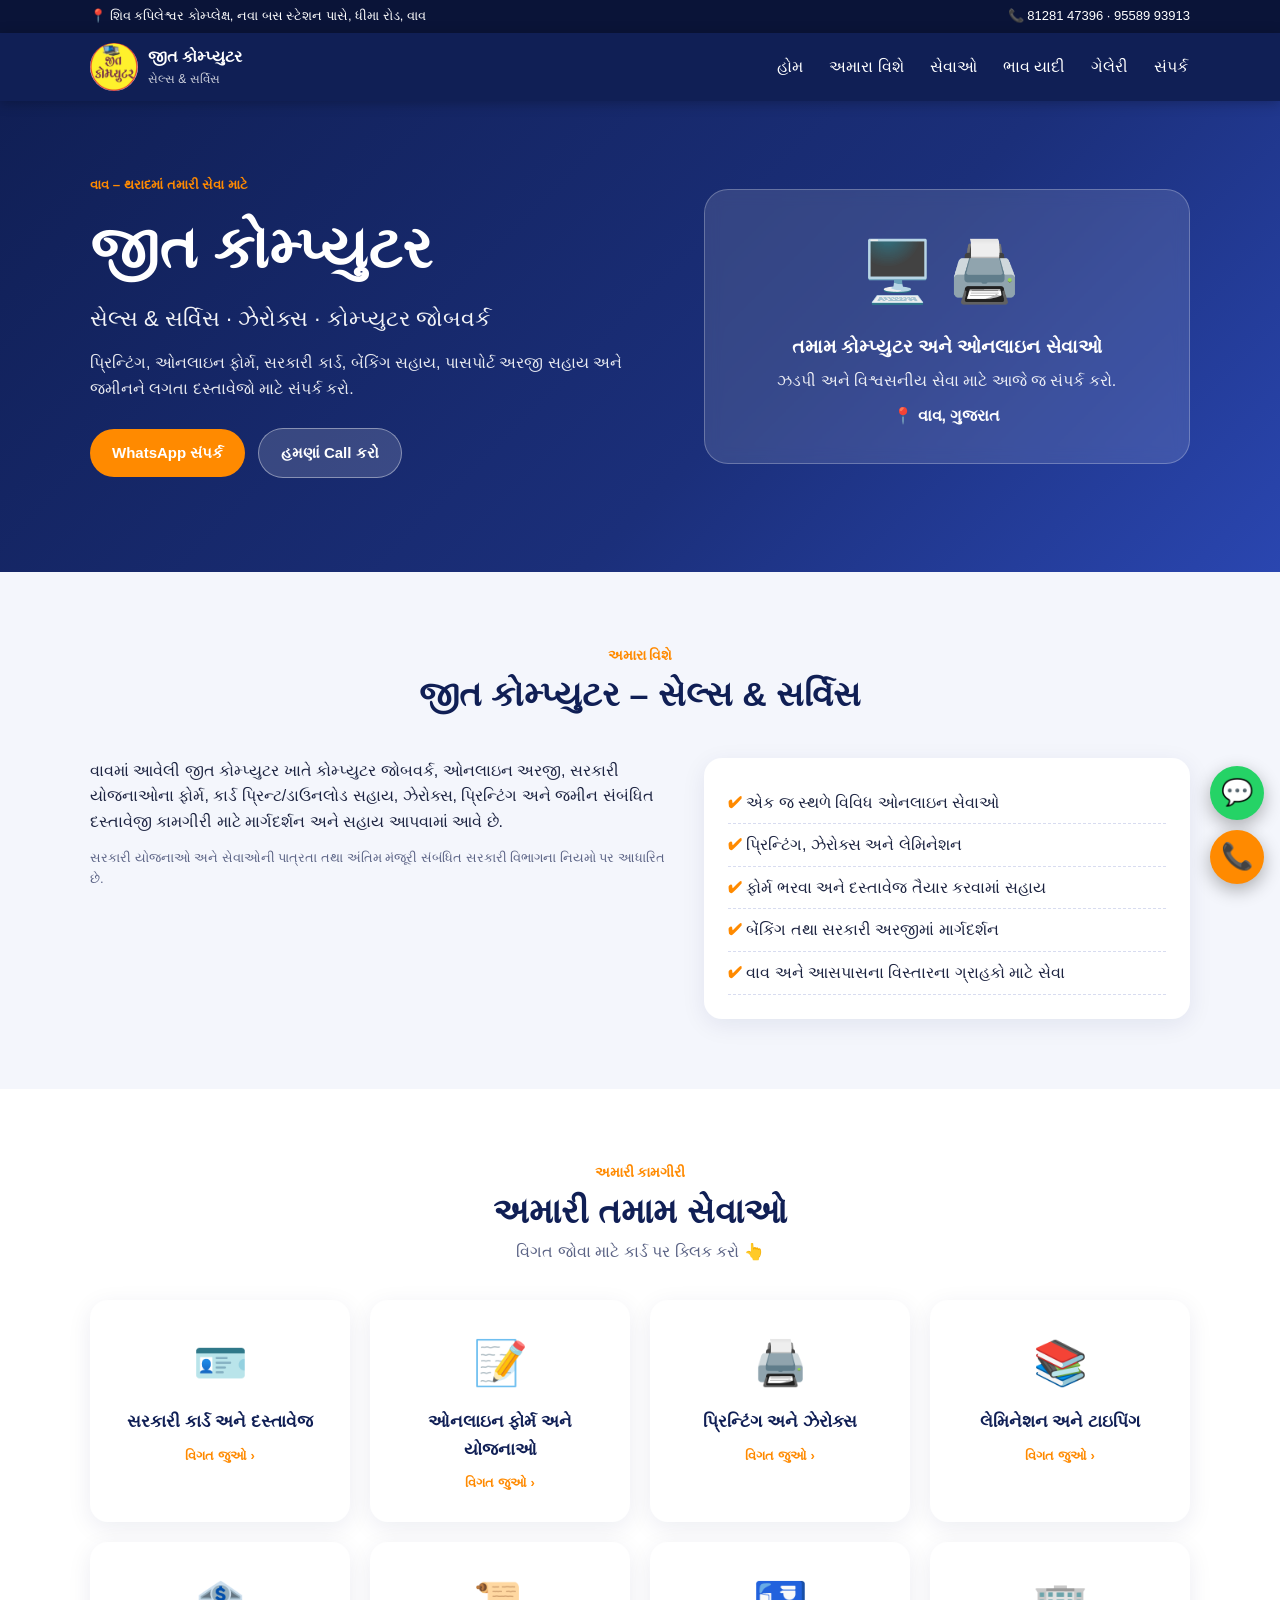
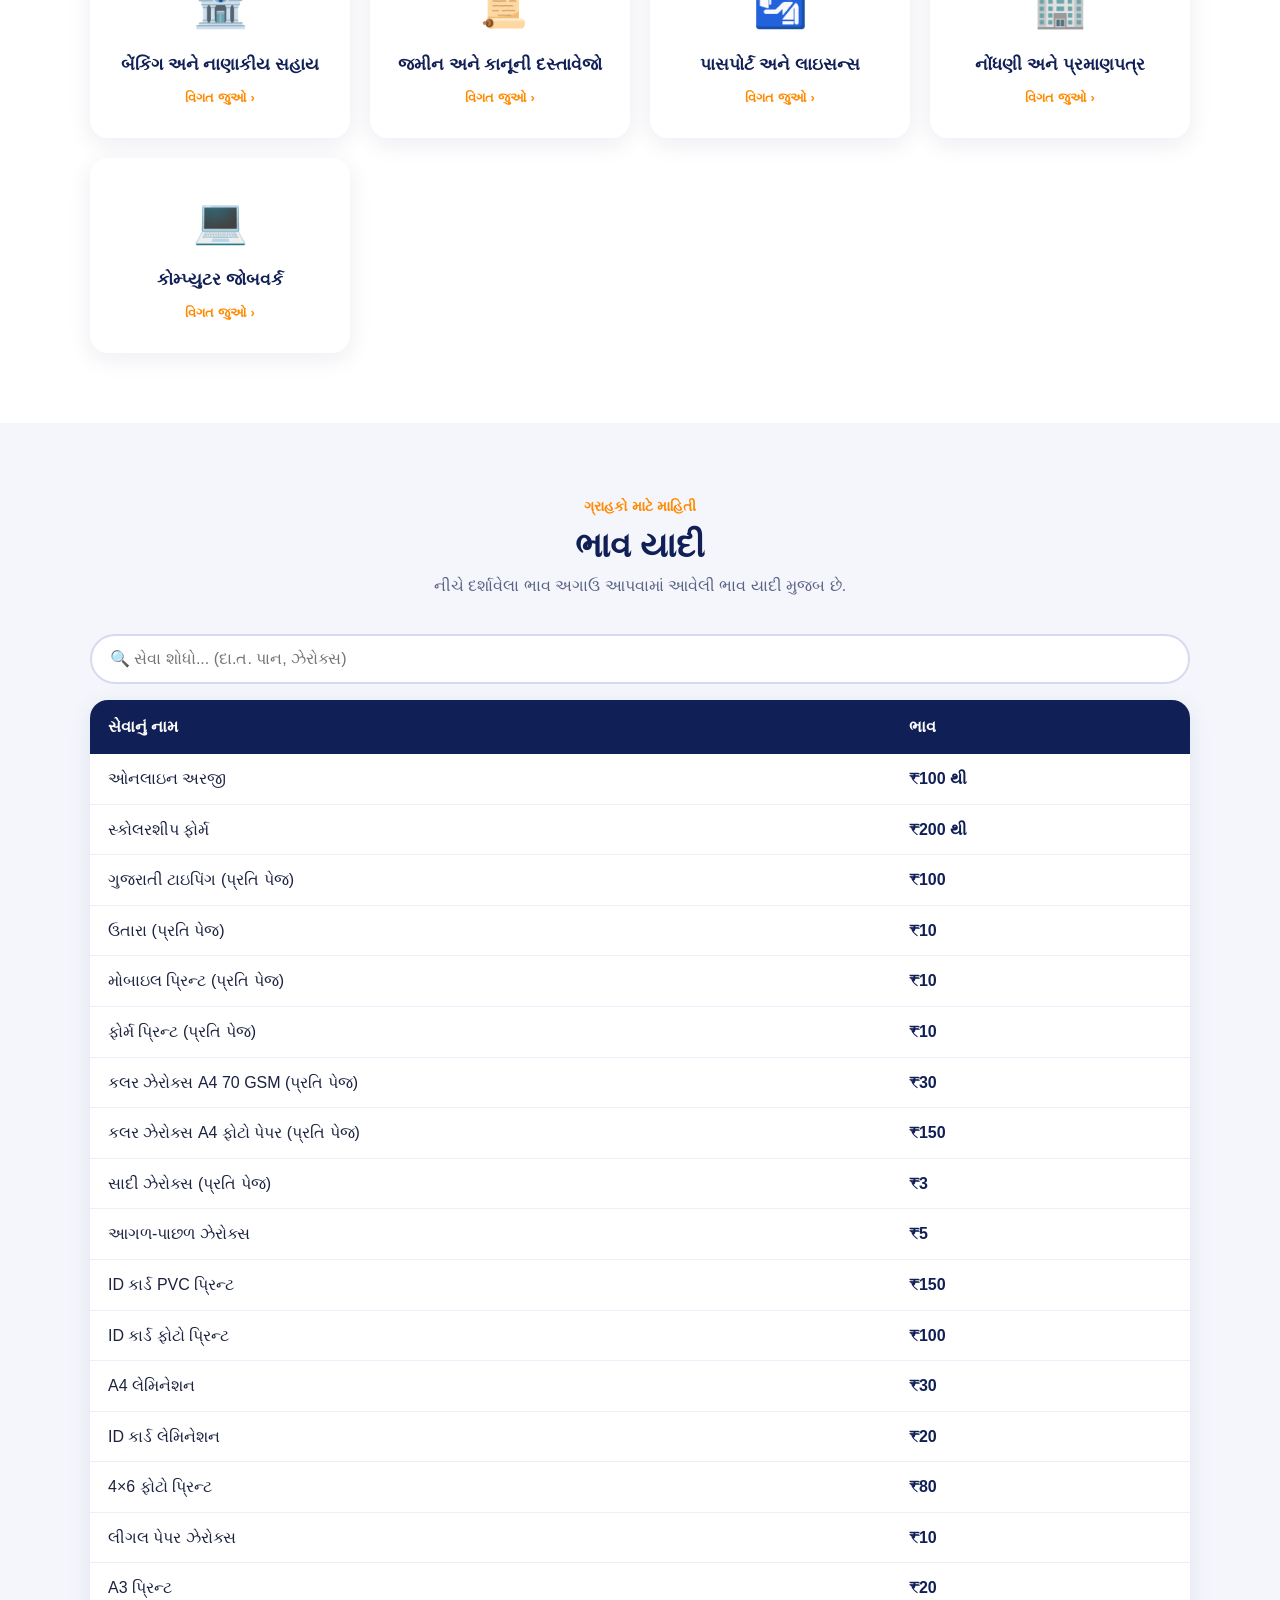
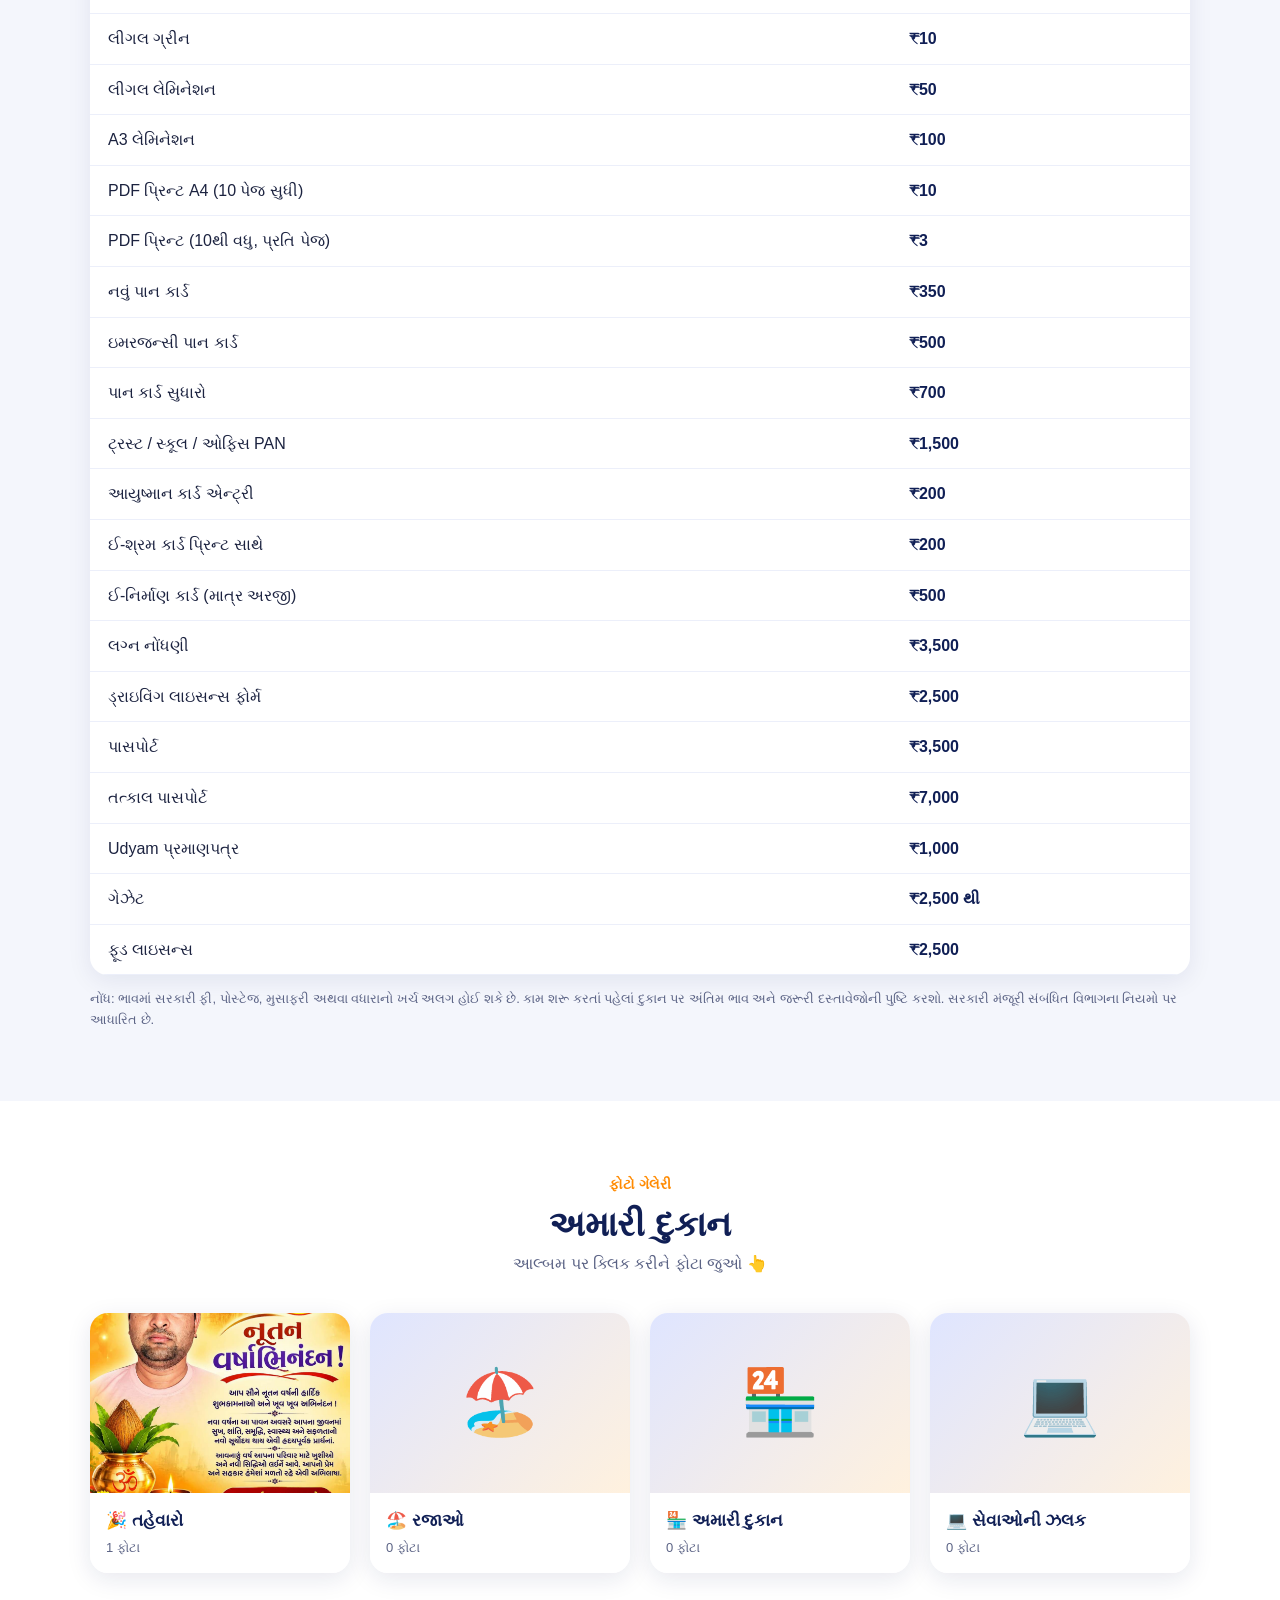
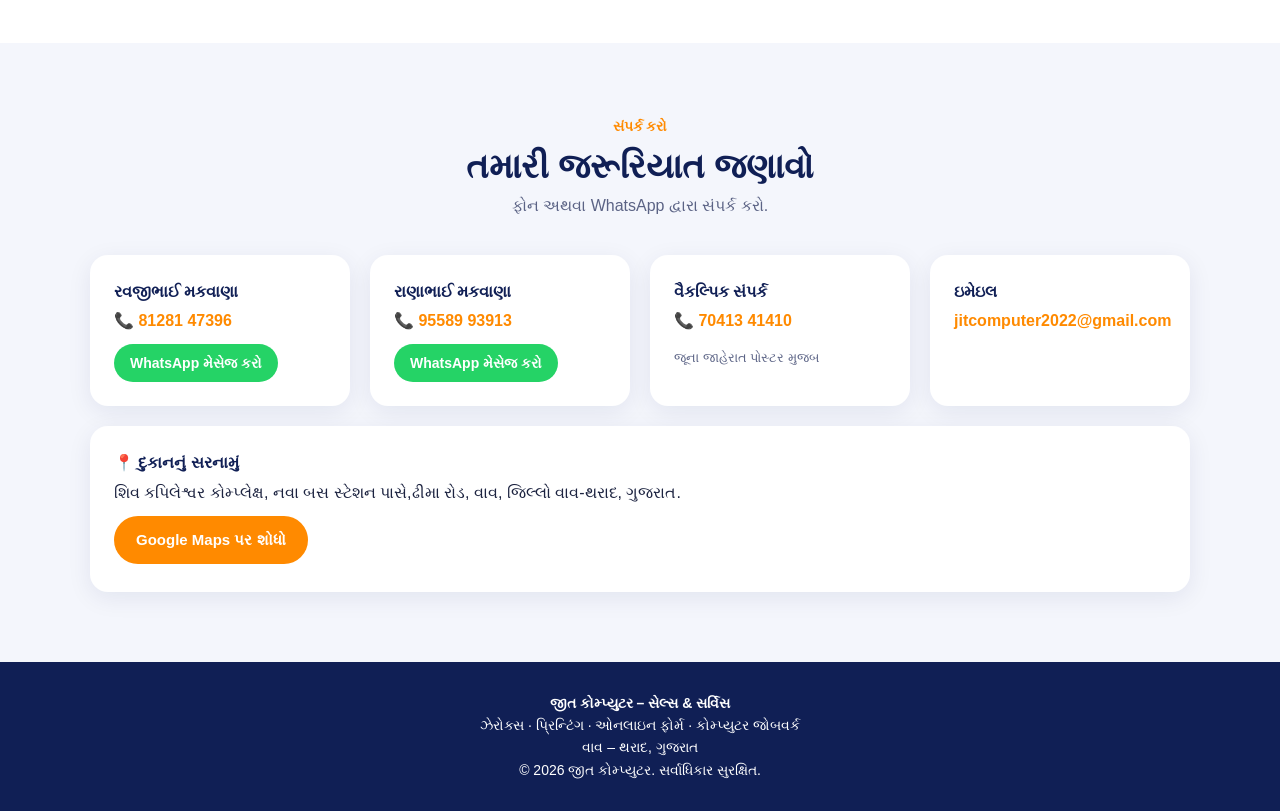
==== index.html @ 7b8359f8 "Update address and add photo to festival album" ====
<!DOCTYPE html>
<html lang="gu">
<head>
<meta charset="UTF-8">
<meta name="viewport" content="width=device-width, initial-scale=1">
<meta name="theme-color" content="#101f55">
<meta name="description" content="જીત કોમ્પ્યુટર – વાવમાં સેલ્સ અને સર્વિસ, ઝેરોક્સ, પ્રિન્ટિંગ, ઓનલાઇન ફોર્મ, સરકારી કાર્ડ, બેંકિંગ સહાય અને જમીનના દસ્તાવેજો માટે સંપર્ક કરો.">
<title>જીત કોમ્પ્યુટર | સેલ્સ & સર્વિસ | વાવ – થરાદ</title>
<style>
:root{--navy:#101f55;--navy2:#1b2f7a;--accent:#ff8a00;--bg:#f4f6fc;--card:#fff;--text:#1c2340;--muted:#5b6385}
*{box-sizing:border-box;margin:0;padding:0}
html{scroll-behavior:smooth}
body{font-family:"Noto Sans Gujarati","Segoe UI",Arial,sans-serif;background:var(--bg);color:var(--text);line-height:1.6}
a{text-decoration:none;color:inherit}
.container{width:min(1100px,92%);margin:auto}

/* top bar */
.topbar{background:#0a1438;color:#fff;font-size:13px;padding:6px 0}
.topbar .container{display:flex;flex-wrap:wrap;justify-content:space-between;gap:6px}

/* nav */
header{position:sticky;top:0;z-index:50;background:var(--navy);color:#fff;box-shadow:0 2px 12px rgba(0,0,0,.25)}
.nav{display:flex;align-items:center;justify-content:space-between;padding:10px 0}
.logo{display:flex;align-items:center;gap:10px;font-weight:700}
.logo b{background:var(--accent);color:#fff;border-radius:10px;padding:6px 10px}
.logo small{display:block;font-weight:400;font-size:12px;opacity:.8}
nav ul{display:flex;gap:22px;list-style:none}
nav a{padding:6px 2px;border-bottom:2px solid transparent;transition:.25s}
nav a:hover{border-color:var(--accent);color:var(--accent)}
.burger{display:none;background:none;border:0;color:#fff;font-size:28px;cursor:pointer}
@media(max-width:760px){
 .burger{display:block}
 nav ul{position:absolute;left:0;right:0;top:100%;background:var(--navy);flex-direction:column;gap:0;max-height:0;overflow:hidden;transition:max-height .4s}
 nav ul.open{max-height:360px}
 nav li{padding:12px 6%;border-top:1px solid rgba(255,255,255,.1)}
}

/* hero */
.hero{background:linear-gradient(135deg,var(--navy),var(--navy2) 60%,#2a46b0);color:#fff;padding:70px 0 90px;position:relative;overflow:hidden}
.hero .container{display:grid;grid-template-columns:1.2fr 1fr;gap:30px;align-items:center}
.hero small{color:var(--accent);font-weight:600}
.hero h1{font-size:clamp(34px,6vw,58px);margin:6px 0}
.hero h2{font-size:clamp(16px,2.5vw,22px);font-weight:500;opacity:.95;margin-bottom:14px}
.hero p{opacity:.9;margin-bottom:22px}
.btn{display:inline-block;padding:12px 22px;border-radius:50px;font-weight:700;margin:4px 8px 4px 0;transition:.25s;border:0;cursor:pointer;font-size:15px}
.btn.primary{background:var(--accent);color:#fff}
.btn.ghost{background:rgba(255,255,255,.15);color:#fff;border:1px solid rgba(255,255,255,.4)}
.btn:hover{transform:translateY(-3px);box-shadow:0 8px 20px rgba(0,0,0,.3)}
.hero-card{background:rgba(255,255,255,.12);backdrop-filter:blur(8px);border:1px solid rgba(255,255,255,.25);border-radius:24px;padding:34px;text-align:center;animation:float 4s ease-in-out infinite}
.hero-card .icons{font-size:60px;letter-spacing:12px}
@keyframes float{0%,100%{transform:translateY(0)}50%{transform:translateY(-14px)}}
.bubble{position:absolute;border-radius:50%;background:rgba(255,255,255,.07);animation:rise linear infinite}
@keyframes rise{from{transform:translateY(0)}to{transform:translateY(-700px)}}
@media(max-width:760px){.hero .container{grid-template-columns:1fr}}

/* sections */
section{padding:70px 0}
.sec-head{text-align:center;margin-bottom:36px}
.sec-head span{color:var(--accent);font-weight:700;font-size:14px}
.sec-head h2{font-size:clamp(24px,4vw,34px);color:var(--navy)}
.sec-head p{color:var(--muted)}

/* about */
.about{display:grid;grid-template-columns:1.2fr 1fr;gap:30px}
.about ul{list-style:none;background:var(--card);padding:24px;border-radius:18px;box-shadow:0 6px 24px rgba(16,31,85,.08)}
.about li{padding:8px 0;border-bottom:1px dashed #d8dcf0}
.about li:before{content:"✔ ";color:var(--accent);font-weight:700}
@media(max-width:760px){.about{grid-template-columns:1fr}}

/* service cards */
.grid{display:grid;grid-template-columns:repeat(auto-fit,minmax(230px,1fr));gap:20px}
.scard{background:var(--card);border-radius:18px;padding:26px 18px;text-align:center;cursor:pointer;box-shadow:0 6px 24px rgba(16,31,85,.08);transition:.3s;border:2px solid transparent}
.scard:hover{transform:translateY(-8px);border-color:var(--accent);box-shadow:0 14px 34px rgba(16,31,85,.18)}
.scard .ic{font-size:44px;display:block;transition:.3s}
.scard:hover .ic{transform:scale(1.2) rotate(-6deg)}
.scard h3{font-size:17px;margin:10px 0 6px;color:var(--navy)}
.scard em{font-style:normal;font-size:13px;color:var(--accent);font-weight:600}

/* modal */
.overlay{position:fixed;inset:0;background:rgba(5,10,35,.65);display:flex;align-items:center;justify-content:center;padding:16px;opacity:0;pointer-events:none;transition:.3s;z-index:100}
.overlay.show{opacity:1;pointer-events:auto}
.modal{background:#fff;border-radius:22px;width:min(480px,100%);max-height:88vh;overflow:auto;padding:30px 26px;transform:translateY(40px) scale(.94);transition:.35s cubic-bezier(.2,.9,.3,1.2);position:relative}
.overlay.show .modal{transform:none}
.modal .big{font-size:50px}
.modal h3{color:var(--navy);margin:6px 0 12px}
.modal ul{list-style:none}
.modal li{padding:9px 0;border-bottom:1px dashed #dde0f2}
.modal li:before{content:"➜ ";color:var(--accent)}
.close{position:absolute;right:14px;top:10px;background:#eef0fa;border:0;border-radius:50%;width:36px;height:36px;font-size:20px;cursor:pointer}
.modal .btn{margin-top:16px}

/* prices */
.search{width:100%;padding:14px 18px;border:2px solid #d5daf0;border-radius:50px;font-size:16px;margin-bottom:16px;outline:none;font-family:inherit}
.search:focus{border-color:var(--accent)}
.table-wrap{background:#fff;border-radius:18px;overflow:hidden;box-shadow:0 6px 24px rgba(16,31,85,.08)}
table{width:100%;border-collapse:collapse}
th{background:var(--navy);color:#fff;text-align:left;padding:14px 18px}
td{padding:12px 18px;border-bottom:1px solid #eceffa}
td:last-child{font-weight:700;color:var(--navy);white-space:nowrap}
tbody tr{transition:.2s}
tbody tr:hover{background:#fff4e5}
.note{margin-top:14px;font-size:13px;color:var(--muted)}

/* gallery */
.albums{display:grid;grid-template-columns:repeat(auto-fit,minmax(240px,1fr));gap:20px}
.album{background:#fff;border-radius:18px;overflow:hidden;cursor:pointer;box-shadow:0 6px 24px rgba(16,31,85,.1);transition:.3s}
.album:hover{transform:translateY(-8px);box-shadow:0 14px 34px rgba(16,31,85,.2)}
.album img,.album .ph{width:100%;height:180px;object-fit:cover;display:block;transition:.4s}
.album .ph{display:flex;align-items:center;justify-content:center;font-size:64px;background:linear-gradient(135deg,#dfe5ff,#fff1de)}
.album:hover img{transform:scale(1.08)}
.albinfo{padding:14px 16px;background:#fff;position:relative}
.albinfo h3{color:var(--navy);font-size:17px}
.albinfo span{color:var(--muted);font-size:13px}
.thumbs{display:grid;grid-template-columns:repeat(auto-fill,minmax(110px,1fr));gap:8px;margin-top:10px}
.thumbs img{width:100%;aspect-ratio:1;object-fit:cover;border-radius:10px;cursor:zoom-in;transition:.25s}
.thumbs img:hover{transform:scale(1.06)}
.modal.wide{width:min(760px,100%)}
.empty{text-align:center;color:var(--muted);padding:26px 10px}
.lightbox{background:rgba(0,0,0,.92)}
.lightbox img{max-width:94vw;max-height:84vh;border-radius:12px}
.lbtn{position:absolute;top:50%;transform:translateY(-50%);background:rgba(255,255,255,.22);color:#fff;border:0;width:46px;height:46px;border-radius:50%;font-size:28px;cursor:pointer;z-index:2}
.lbtn.prev{left:10px}.lbtn.next{right:10px}
#lbcount{position:absolute;bottom:18px;color:#fff;font-size:14px}

/* contact */
.ccard{background:#fff;border-radius:18px;padding:24px;box-shadow:0 6px 24px rgba(16,31,85,.08)}
.ccard h4{color:var(--navy);margin-bottom:4px}
.ccard a.t{color:var(--accent);font-weight:700;display:block;margin:4px 0}
.wa{display:inline-block;background:#25d366;color:#fff;border-radius:50px;padding:8px 16px;font-size:14px;font-weight:700;margin-top:6px}
footer{background:var(--navy);color:#fff;text-align:center;padding:30px 0;font-size:14px}

/* floating buttons */
.fab{position:fixed;right:16px;bottom:16px;display:flex;flex-direction:column;gap:10px;z-index:60}
.fab a{width:54px;height:54px;border-radius:50%;display:flex;align-items:center;justify-content:center;font-size:26px;color:#fff;box-shadow:0 6px 18px rgba(0,0,0,.3);animation:pulse 2s infinite}
.fab .w{background:#25d366}.fab .c{background:var(--accent)}
@keyframes pulse{0%{box-shadow:0 0 0 0 rgba(255,138,0,.5)}70%{box-shadow:0 0 0 16px rgba(255,138,0,0)}100%{box-shadow:0 0 0 0 rgba(255,138,0,0)}}

/* scroll reveal */
.reveal{opacity:0;transform:translateY(40px);transition:opacity .7s,transform .7s}
.reveal.in{opacity:1;transform:none}
</style>
</head>
<body>

<div class="topbar"><div class="container">
 <span>📍 શિવ કપિલેશ્વર કોમ્પ્લેક્ષ, નવા બસ સ્ટેશન પાસે, ધીમા રોડ, વાવ</span>
 <span>📞 <a href="tel:8128147396">81281 47396</a> · <a href="tel:9558993913">95589 93913</a></span>
</div></div>

<header><div class="container nav">
 <a href="#home" class="logo"><img src="logo.jpg" alt="logo" style="width:48px;height:48px;border-radius:50%;object-fit:cover;background:#fff"><span>જીત કોમ્પ્યુટર<small>સેલ્સ & સર્વિસ</small></span></a>
 <button class="burger" id="burger" aria-label="menu">☰</button>
 <nav><ul id="menu">
  <li><a href="#home">હોમ</a></li>
  <li><a href="#about">અમારા વિશે</a></li>
  <li><a href="#services">સેવાઓ</a></li>
  <li><a href="#prices">ભાવ યાદી</a></li>
  <li><a href="#gallery">ગેલેરી</a></li>
  <li><a href="#contact">સંપર્ક</a></li>
 </ul></nav>
</div></header>

<section class="hero" id="home" style="padding-top:70px">
 <div id="bubbles"></div>
 <div class="container">
  <div>
   <small>વાવ – થરાદમાં તમારી સેવા માટે</small>
   <h1>જીત કોમ્પ્યુટર</h1>
   <h2>સેલ્સ & સર્વિસ · ઝેરોક્સ · કોમ્પ્યુટર જોબવર્ક</h2>
   <p>પ્રિન્ટિંગ, ઓનલાઇન ફોર્મ, સરકારી કાર્ડ, બેંકિંગ સહાય, પાસપોર્ટ અરજી સહાય અને જમીનને લગતા દસ્તાવેજો માટે સંપર્ક કરો.</p>
   <a class="btn primary" href="https://wa.me/918128147396">WhatsApp સંપર્ક</a>
   <a class="btn ghost" href="tel:8128147396">હમણાં Call કરો</a>
  </div>
  <div class="hero-card">
   <div class="icons">🖥️🖨️</div>
   <h3 style="margin-top:12px">તમામ કોમ્પ્યુટર અને ઓનલાઇન સેવાઓ</h3>
   <p style="margin:6px 0 10px">ઝડપી અને વિશ્વસનીય સેવા માટે આજે જ સંપર્ક કરો.</p>
   <b>📍 વાવ, ગુજરાત</b>
  </div>
 </div>
</section>

<section id="about"><div class="container">
 <div class="sec-head reveal"><span>અમારા વિશે</span><h2>જીત કોમ્પ્યુટર – સેલ્સ & સર્વિસ</h2></div>
 <div class="about reveal">
  <div>
   <p>વાવમાં આવેલી જીત કોમ્પ્યુટર ખાતે કોમ્પ્યુટર જોબવર્ક, ઓનલાઇન અરજી, સરકારી યોજનાઓના ફોર્મ, કાર્ડ પ્રિન્ટ/ડાઉનલોડ સહાય, ઝેરોક્સ, પ્રિન્ટિંગ અને જમીન સંબંધિત દસ્તાવેજી કામગીરી માટે માર્ગદર્શન અને સહાય આપવામાં આવે છે.</p>
   <p class="note">સરકારી યોજનાઓ અને સેવાઓની પાત્રતા તથા અંતિમ મંજૂરી સંબંધિત સરકારી વિભાગના નિયમો પર આધારિત છે.</p>
  </div>
  <ul>
   <li>એક જ સ્થળે વિવિધ ઓનલાઇન સેવાઓ</li>
   <li>પ્રિન્ટિંગ, ઝેરોક્સ અને લેમિનેશન</li>
   <li>ફોર્મ ભરવા અને દસ્તાવેજ તૈયાર કરવામાં સહાય</li>
   <li>બેંકિંગ તથા સરકારી અરજીમાં માર્ગદર્શન</li>
   <li>વાવ અને આસપાસના વિસ્તારના ગ્રાહકો માટે સેવા</li>
  </ul>
 </div>
</div></section>

<section id="services" style="background:#fff"><div class="container">
 <div class="sec-head reveal"><span>અમારી કામગીરી</span><h2>અમારી તમામ સેવાઓ</h2><p>વિગત જોવા માટે કાર્ડ પર ક્લિક કરો 👆</p></div>
 <div class="grid" id="serviceGrid"></div>
</div></section>

<section id="prices"><div class="container">
 <div class="sec-head reveal"><span>ગ્રાહકો માટે માહિતી</span><h2>ભાવ યાદી</h2><p>નીચે દર્શાવેલા ભાવ અગાઉ આપવામાં આવેલી ભાવ યાદી મુજબ છે.</p></div>
 <input class="search" id="search" placeholder="🔍 સેવા શોધો... (દા.ત. પાન, ઝેરોક્સ)">
 <div class="table-wrap reveal"><table>
  <thead><tr><th>સેવાનું નામ</th><th>ભાવ</th></tr></thead>
  <tbody id="priceBody"></tbody>
 </table></div>
 <p class="note">નોંધ: ભાવમાં સરકારી ફી, પોસ્ટેજ, મુસાફરી અથવા વધારાનો ખર્ચ અલગ હોઈ શકે છે. કામ શરૂ કરતાં પહેલાં દુકાન પર અંતિમ ભાવ અને જરૂરી દસ્તાવેજોની પુષ્ટિ કરશો. સરકારી મંજૂરી સંબંધિત વિભાગના નિયમો પર આધારિત છે.</p>
</div></section>

<section id="gallery" style="background:#fff"><div class="container">
 <div class="sec-head reveal"><span>ફોટો ગેલેરી</span><h2>અમારી દુકાન</h2><p>આલ્બમ પર ક્લિક કરીને ફોટા જુઓ 👆</p></div>
 <div class="albums" id="albums"></div>
</div></section>

<section id="contact"><div class="container">
 <div class="sec-head reveal"><span>સંપર્ક કરો</span><h2>તમારી જરૂરિયાત જણાવો</h2><p>ફોન અથવા WhatsApp દ્વારા સંપર્ક કરો.</p></div>
 <div class="grid">
  <div class="ccard reveal"><h4>રવજીભાઈ મકવાણા</h4><a class="t" href="tel:8128147396">📞 81281 47396</a><a class="wa" href="https://wa.me/918128147396">WhatsApp મેસેજ કરો</a></div>
  <div class="ccard reveal"><h4>રાણાભાઈ મકવાણા</h4><a class="t" href="tel:9558993913">📞 95589 93913</a><a class="wa" href="https://wa.me/919558993913">WhatsApp મેસેજ કરો</a></div>
  <div class="ccard reveal"><h4>વૈકલ્પિક સંપર્ક</h4><a class="t" href="tel:7041341410">📞 70413 41410</a><p class="note">જૂના જાહેરાત પોસ્ટર મુજબ</p></div>
  <div class="ccard reveal"><h4>ઇમેઇલ</h4><a class="t" href="mailto:jitcomputer2022@gmail.com">jitcomputer2022@gmail.com</a></div>
  <div class="ccard reveal" style="grid-column:1/-1"><h4>📍 દુકાનનું સરનામું</h4><p>શિવ કપિલેશ્વર કોમ્પ્લેક્ષ, નવા બસ સ્ટેશન પાસે,ઢીમા રોડ, વાવ, જિલ્લો વાવ-થરાદ, ગુજરાત.</p>
   <a class="btn primary" style="margin-top:10px" href="https://www.google.com/maps/search/?api=1&query=Shiv+Kapileshwar+Complex+New+Bus+Station+Dheema+Road+Vav+Gujarat">Google Maps પર શોધો</a></div>
 </div>
</div></section>

<footer>
 <b>જીત કોમ્પ્યુટર – સેલ્સ & સર્વિસ</b><br>ઝેરોક્સ · પ્રિન્ટિંગ · ઓનલાઇન ફોર્મ · કોમ્પ્યુટર જોબવર્ક<br>વાવ – થરાદ, ગુજરાત<br>© 2026 જીત કોમ્પ્યુટર. સર્વાધિકાર સુરક્ષિત.
</footer>

<div class="fab">
 <a class="w" href="https://wa.me/918128147396" aria-label="WhatsApp">💬</a>
 <a class="c" href="tel:8128147396" aria-label="Call">📞</a>
</div>

<!-- popup -->
<div class="overlay" id="overlay"><div class="modal" id="modal"></div></div>
<div class="overlay" id="albOverlay"><div class="modal wide" id="albModal"></div></div>
<div class="overlay lightbox" id="lightbox">
 <button class="lbtn prev" id="lbprev">‹</button>
 <img id="lbimg" alt="">
 <button class="lbtn next" id="lbnext">›</button>
 <div id="lbcount"></div>
</div>

<script>
/* ===== સેવાઓ (અહીં નવી સેવા ઉમેરી શકાય) ===== */
const services=[
 {i:"🪪",t:"સરકારી કાર્ડ અને દસ્તાવેજ",l:["આયુષ્માન ભારત કાર્ડ","ઈ-શ્રમ કાર્ડ","પાન કાર્ડ અરજી અને પ્રિન્ટ","આધાર કાર્ડ પ્રિન્ટ અને ડાઉનલોડ સહાય","ચૂંટણી કાર્ડ અરજી અને પ્રિન્ટ","PVC આધાર કાર્ડ"]},
 {i:"📝",t:"ઓનલાઇન ફોર્મ અને યોજનાઓ",l:["વિવિધ ઓનલાઇન ફોર્મ","સ્કોલરશીપ ફોર્મ","આઈ-ખેડૂત પોર્ટલ ફોર્મ","ફાર્મર રજિસ્ટ્રી","લાઇટ બિલ અને નવા કનેક્શનની અરજી સહાય","રેલવે ટિકિટ બુકિંગ સહાય"]},
 {i:"🖨️",t:"પ્રિન્ટિંગ અને ઝેરોક્સ",l:["કલર પ્રિન્ટ અને કલર ઝેરોક્સ","સાદી તથા આગળ-પાછળ ઝેરોક્સ","A4 અને A3 પ્રિન્ટ","ફોટો પેપર અને પાસપોર્ટ સાઇઝ ફોટા","PDF અને મોબાઇલ પ્રિન્ટ","PVC કાર્ડ અને ID કાર્ડ પ્રિન્ટ"]},
 {i:"📚",t:"લેમિનેશન અને ટાઇપિંગ",l:["A4 અને લીગલ લેમિનેશન","કલર લેમિનેશન","ID કાર્ડ લેમિનેશન","ગુજરાતી ટાઇપિંગ","દસ્તાવેજ તૈયાર કરવાનું કામ","કાર્ટ્રિજ રિફિલિંગ"]},
 {i:"🏦",t:"બેંકિંગ અને નાણાકીય સહાય",l:["SBI બેંક ખાતું ખોલવામાં સહાય","ATM કાર્ડ માટે અરજી સહાય","બેંક સંબંધિત ફોર્મ સહાય","વીજળી બિલ ભરવાની સહાય"]},
 {i:"📜",t:"જમીન અને કાનૂની દસ્તાવેજો",l:["સ્ટેમ્પ અને દસ્તાવેજ","સોગંદનામું","બાનાખત અને કબૂલાતનામું","વેચાણ લેખ","હક્ક કમી લેખ અને હક્ક દાખલ","સંમતિ લેખ","ભાઈઓ વચ્ચે ભાગ વહેંચણી"]},
 {i:"🛂",t:"પાસપોર્ટ અને લાઇસન્સ",l:["પાસપોર્ટ અરજી સહાય","તત્કાલ પાસપોર્ટ અરજી સહાય","ડ્રાઇવિંગ લાઇસન્સ ફોર્મ","પાસપોર્ટ સાઇઝ ફોટો"]},
 {i:"🏢",t:"નોંધણી અને પ્રમાણપત્ર",l:["લગ્ન નોંધણી","ઉદ્યોગ આધાર / Udyam પ્રમાણપત્ર","ફૂડ લાઇસન્સ અરજી સહાય","ગેઝેટ સંબંધિત કામગીરી"]},
 {i:"💻",t:"કોમ્પ્યુટર જોબવર્ક",l:["કોમ્પ્યુટર સંબંધિત સામાન્ય જોબવર્ક","ઓનલાઇન અરજી અને ફોર્મ ભરવું","દસ્તાવેજ સ્કેન અને પ્રિન્ટ","લાઇટ બિલ સંબંધિત અરજી સહાય"]}
];

/* ===== ભાવ યાદી (અહીં ભાવ બદલી શકાય) ===== */
const prices=[
["ઓનલાઇન અરજી","₹100 થી"],["સ્કોલરશીપ ફોર્મ","₹200 થી"],["ગુજરાતી ટાઇપિંગ (પ્રતિ પેજ)","₹100"],["ઉતારા (પ્રતિ પેજ)","₹10"],
["મોબાઇલ પ્રિન્ટ (પ્રતિ પેજ)","₹10"],["ફોર્મ પ્રિન્ટ (પ્રતિ પેજ)","₹10"],["કલર ઝેરોક્સ A4 70 GSM (પ્રતિ પેજ)","₹30"],
["કલર ઝેરોક્સ A4 ફોટો પેપર (પ્રતિ પેજ)","₹150"],["સાદી ઝેરોક્સ (પ્રતિ પેજ)","₹3"],["આગળ-પાછળ ઝેરોક્સ","₹5"],
["ID કાર્ડ PVC પ્રિન્ટ","₹150"],["ID કાર્ડ ફોટો પ્રિન્ટ","₹100"],["A4 લેમિનેશન","₹30"],["ID કાર્ડ લેમિનેશન","₹20"],
["4×6 ફોટો પ્રિન્ટ","₹80"],["લીગલ પેપર ઝેરોક્સ","₹10"],["A3 પ્રિન્ટ","₹20"],["લીગલ ગ્રીન","₹10"],["લીગલ લેમિનેશન","₹50"],
["A3 લેમિનેશન","₹100"],["PDF પ્રિન્ટ A4 (10 પેજ સુધી)","₹10"],["PDF પ્રિન્ટ (10થી વધુ, પ્રતિ પેજ)","₹3"],
["નવું પાન કાર્ડ","₹350"],["ઇમરજન્સી પાન કાર્ડ","₹500"],["પાન કાર્ડ સુધારો","₹700"],["ટ્રસ્ટ / સ્કૂલ / ઓફિસ PAN","₹1,500"],
["આયુષ્માન કાર્ડ એન્ટ્રી","₹200"],["ઈ-શ્રમ કાર્ડ પ્રિન્ટ સાથે","₹200"],["ઈ-નિર્માણ કાર્ડ (માત્ર અરજી)","₹500"],
["લગ્ન નોંધણી","₹3,500"],["ડ્રાઇવિંગ લાઇસન્સ ફોર્મ","₹2,500"],["પાસપોર્ટ","₹3,500"],["તત્કાલ પાસપોર્ટ","₹7,000"],
["Udyam પ્રમાણપત્ર","₹1,000"],["ગેઝેટ","₹2,500 થી"],["ફૂડ લાઇસન્સ","₹2,500"]
];

/* ===== ગેલેરી આલ્બમ =====
   દરેક આલ્બમમાં: name (નામ), icon (ઇમોજી), photos (ફોટાના નામ).
   GitHub માં ફોટા અપલોડ કરો અને અહીં નામ લખો. નવું આલ્બમ ઉમેરવા એક {...}, લાઇન કોપી કરો. */
const albums=[
 {name:"તહેવારો",icon:"🎉",photos:["festival1.jpg"]},
 {name:"રજાઓ",icon:"🏖️",photos:[]},
 {name:"અમારી દુકાન",icon:"🏪",photos:[]},
 {name:"સેવાઓની ઝલક",icon:"💻",photos:[]}
];
/* ઉદાહરણ: {name:"દિવાળી",icon:"🪔",photos:["images/diwali1.jpg","images/diwali2.jpg"]}, */

/* ---- build service cards ---- */
const grid=document.getElementById("serviceGrid");
services.forEach((s,idx)=>{
 const d=document.createElement("div");
 d.className="scard reveal";
 d.innerHTML=`<span class="ic">${s.i}</span><h3>${s.t}</h3><em>વિગત જુઓ ›</em>`;
 d.onclick=()=>openModal(idx);
 grid.appendChild(d);
});
const overlay=document.getElementById("overlay"),modal=document.getElementById("modal");
function openModal(i){
 const s=services[i];
 modal.innerHTML=`<button class="close" onclick="closeModal()">✕</button><div class="big">${s.i}</div><h3>${s.t}</h3><ul>${s.l.map(x=>`<li>${x}</li>`).join("")}</ul><a class="btn primary" href="https://wa.me/918128147396?text=${encodeURIComponent(s.t+" વિશે માહિતી જોઈએ છે")}">WhatsApp પર પૂછો</a>`;
 overlay.classList.add("show");
}
function closeModal(){overlay.classList.remove("show")}
overlay.addEventListener("click",e=>{if(e.target===overlay)closeModal()});

/* ---- prices + search ---- */
const body=document.getElementById("priceBody");
function renderPrices(q=""){
 body.innerHTML=prices.filter(p=>p[0].toLowerCase().includes(q.toLowerCase())).map(p=>`<tr><td>${p[0]}</td><td>${p[1]}</td></tr>`).join("")||`<tr><td colspan="2">કંઈ મળ્યું નહિ</td></tr>`;
}
renderPrices();
document.getElementById("search").addEventListener("input",e=>renderPrices(e.target.value));

/* ---- albums ---- */
const albGrid=document.getElementById("albums"),albOverlay=document.getElementById("albOverlay"),albModal=document.getElementById("albModal");
albums.forEach((a,idx)=>{
 const d=document.createElement("div");d.className="album reveal";
 const cover=a.photos[0]?`<img src="${a.photos[0]}" loading="lazy" alt="${a.name}">`:`<div class="ph">${a.icon}</div>`;
 d.innerHTML=`${cover}<div class="albinfo"><h3>${a.icon} ${a.name}</h3><span>${a.photos.length} ફોટા</span></div>`;
 d.onclick=()=>openAlbum(idx);
 albGrid.appendChild(d);
});
function openAlbum(i){
 const a=albums[i];
 albModal.innerHTML=`<button class="close" onclick="closeAlbum()">✕</button><h3>${a.icon} ${a.name}</h3>`+
  (a.photos.length?`<div class="thumbs">${a.photos.map((p,k)=>`<img src="${p}" loading="lazy" alt="" data-k="${k}">`).join("")}</div>`:`<div class="empty">📷 ફોટા ટૂંક સમયમાં ઉમેરાશે</div>`);
 albModal.querySelectorAll(".thumbs img").forEach(im=>im.onclick=()=>openLb(a.photos,+im.dataset.k));
 albOverlay.classList.add("show");
}
function closeAlbum(){albOverlay.classList.remove("show")}
albOverlay.addEventListener("click",e=>{if(e.target===albOverlay)closeAlbum()});

/* ---- lightbox (prev/next + swipe) ---- */
const lb=document.getElementById("lightbox");
let cur=[],ci=0;
function showLb(){document.getElementById("lbimg").src=cur[ci];document.getElementById("lbcount").textContent=(ci+1)+" / "+cur.length}
function openLb(list,i){cur=list;ci=i;showLb();lb.classList.add("show")}
function stepLb(d){ci=(ci+d+cur.length)%cur.length;showLb()}
document.getElementById("lbprev").onclick=e=>{e.stopPropagation();stepLb(-1)};
document.getElementById("lbnext").onclick=e=>{e.stopPropagation();stepLb(1)};
lb.addEventListener("click",e=>{if(e.target===lb)lb.classList.remove("show")});
let sx=0;
lb.addEventListener("touchstart",e=>{sx=e.touches[0].clientX},{passive:true});
lb.addEventListener("touchend",e=>{const dx=e.changedTouches[0].clientX-sx;if(Math.abs(dx)>50)stepLb(dx<0?1:-1)});
document.addEventListener("keydown",e=>{
 if(e.key==="Escape"){closeModal();closeAlbum();lb.classList.remove("show")}
 if(lb.classList.contains("show")){if(e.key==="ArrowRight")stepLb(1);if(e.key==="ArrowLeft")stepLb(-1)}
});

/* ---- mobile menu ---- */
const menu=document.getElementById("menu");
document.getElementById("burger").onclick=()=>menu.classList.toggle("open");
menu.querySelectorAll("a").forEach(a=>a.onclick=()=>menu.classList.remove("open"));

/* ---- hero bubbles ---- */
const bub=document.getElementById("bubbles");
for(let i=0;i<14;i++){
 const b=document.createElement("div");b.className="bubble";
 const s=20+Math.random()*70;
 b.style.cssText=`width:${s}px;height:${s}px;left:${Math.random()*100}%;bottom:-100px;animation-duration:${8+Math.random()*10}s;animation-delay:${-Math.random()*10}s`;
 bub.appendChild(b);
}

/* ---- scroll reveal ---- */
const io=new IntersectionObserver(es=>es.forEach(e=>{if(e.isIntersecting){e.target.classList.add("in");io.unobserve(e.target)}}),{threshold:.12});
document.querySelectorAll(".reveal").forEach(el=>io.observe(el));
</script>
</body>
</html>
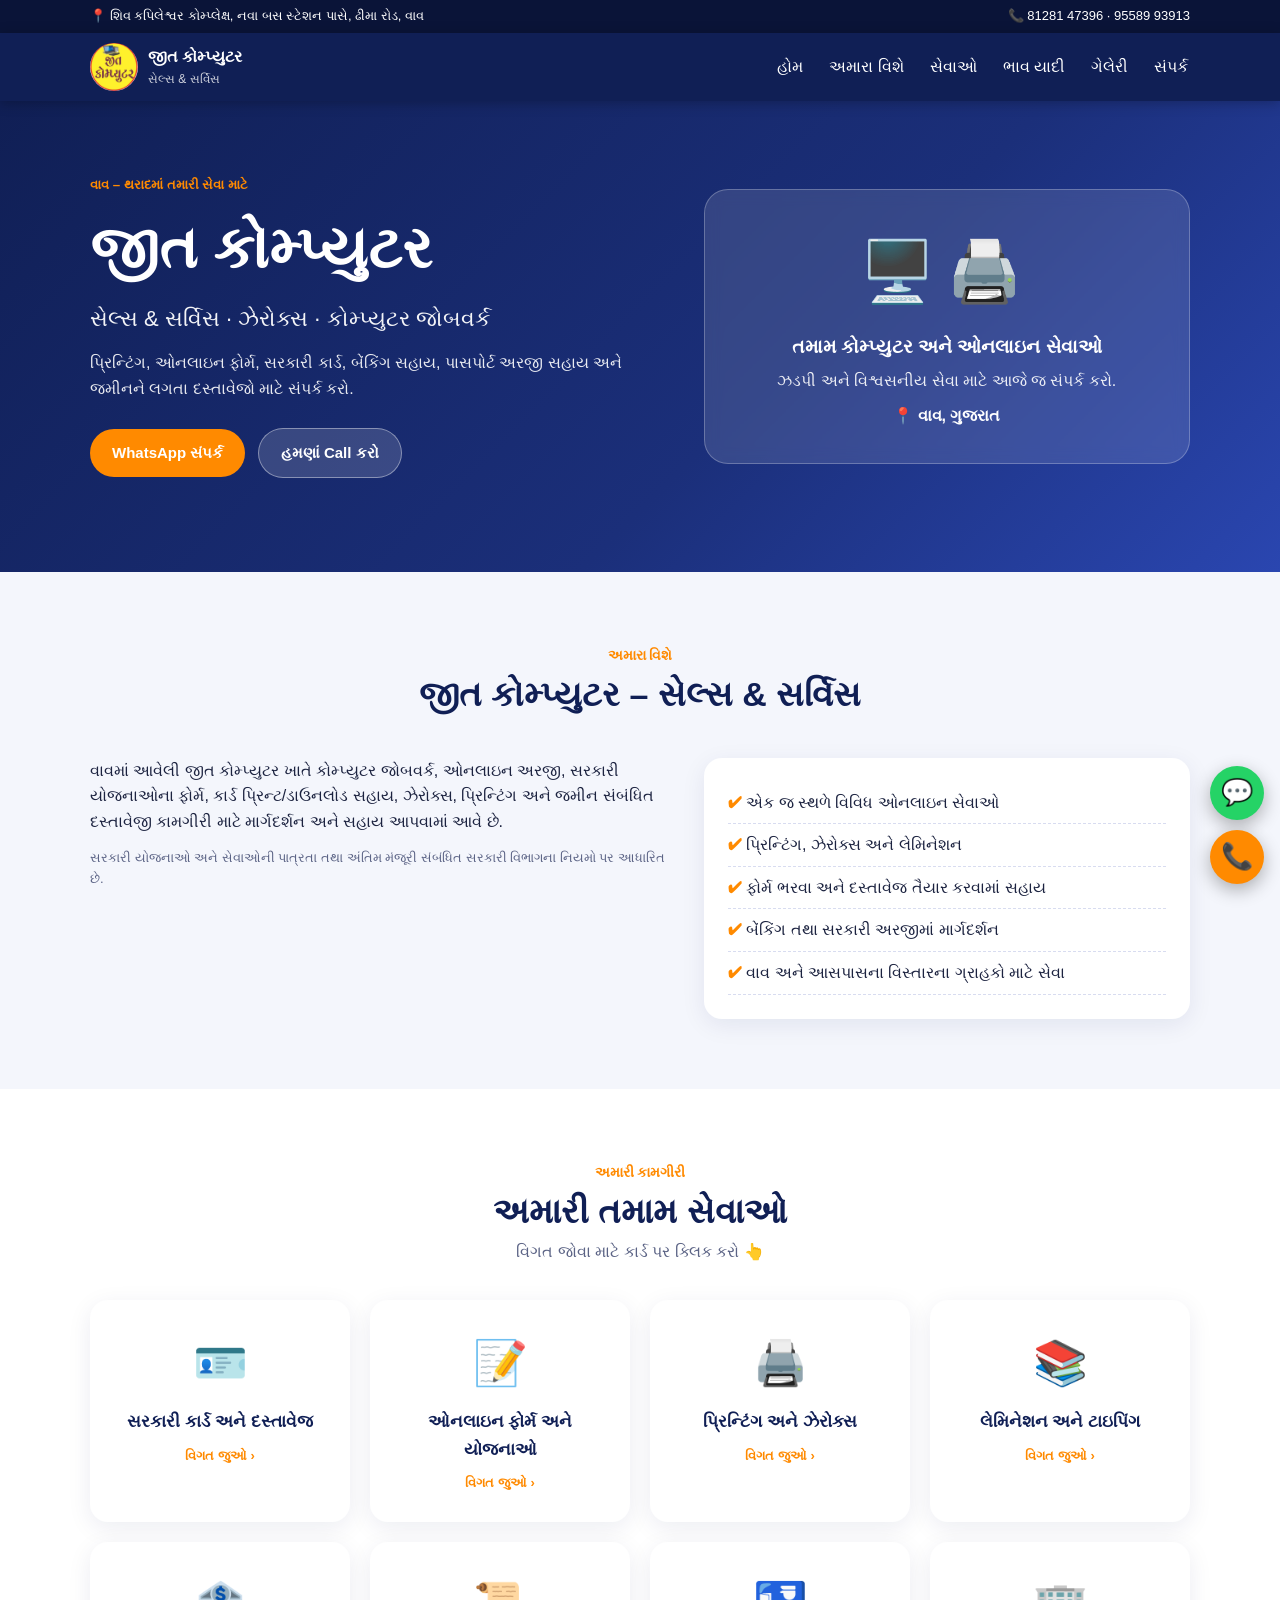
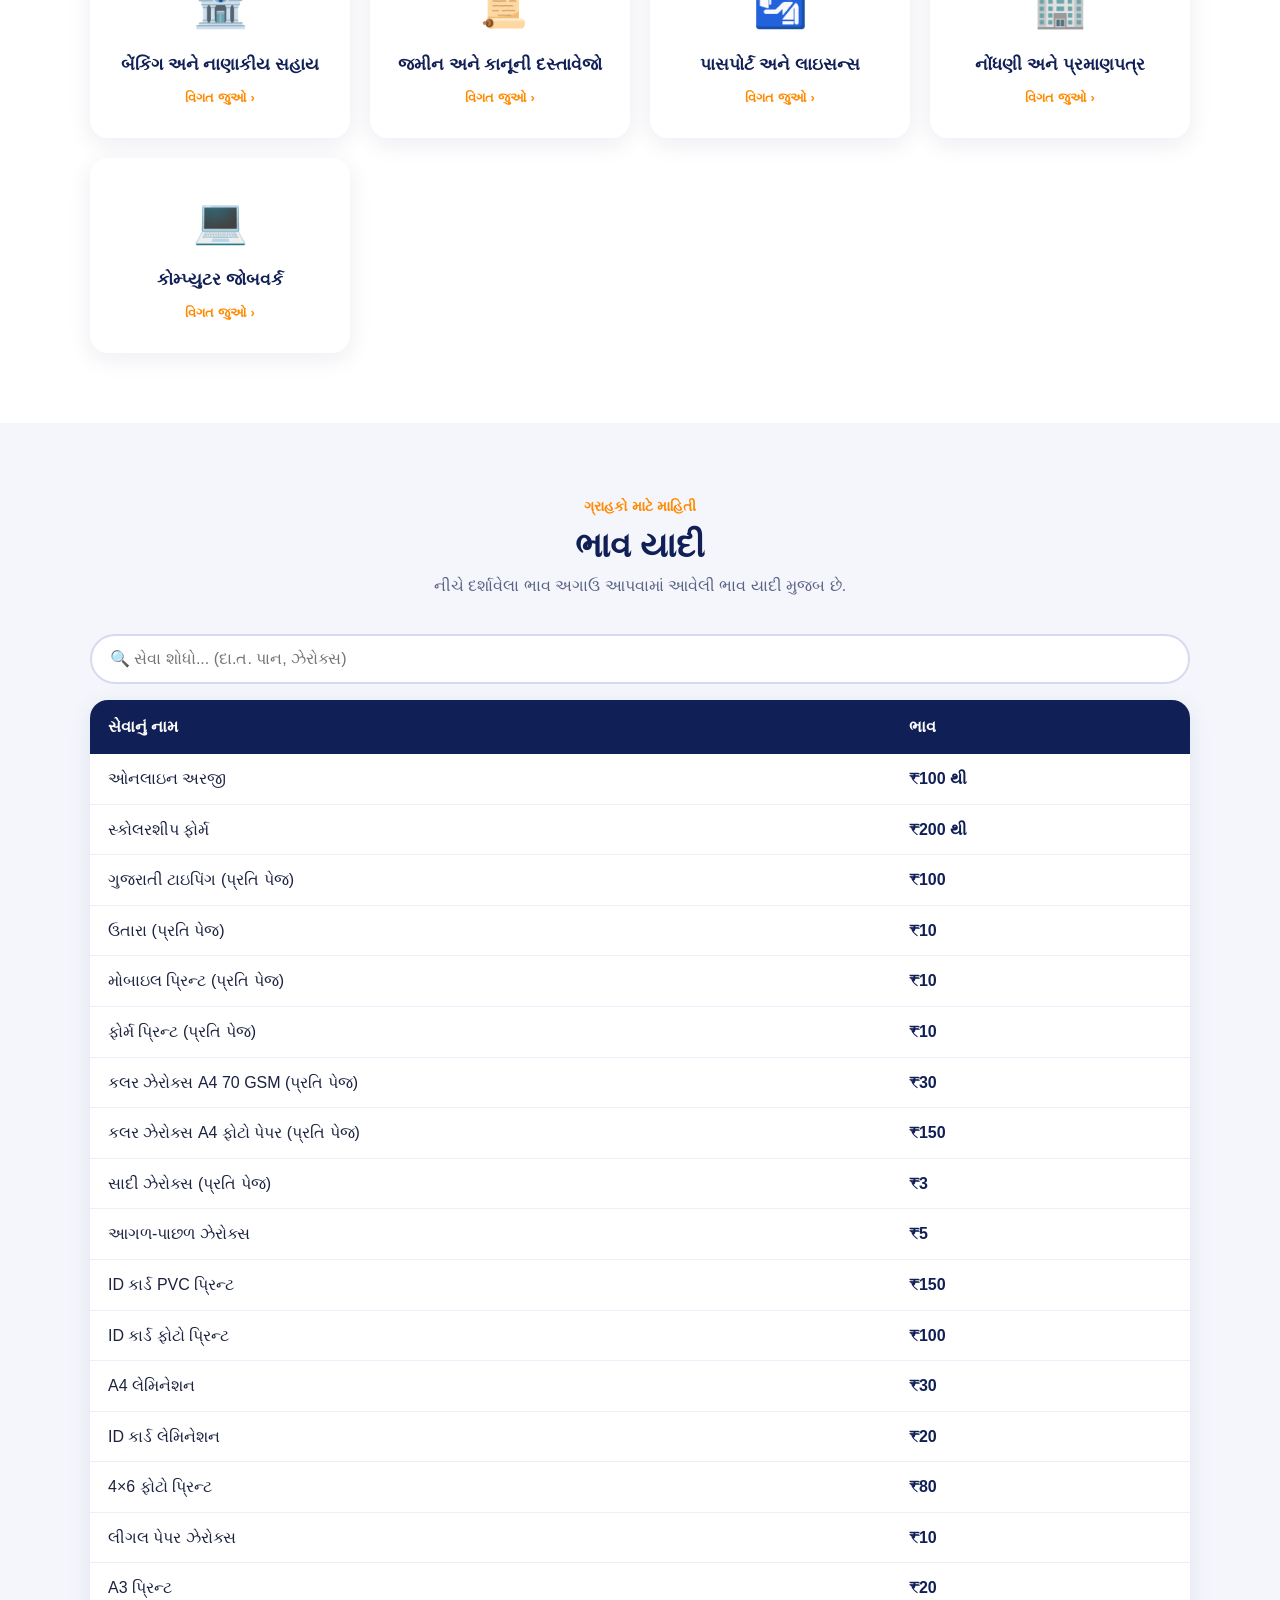
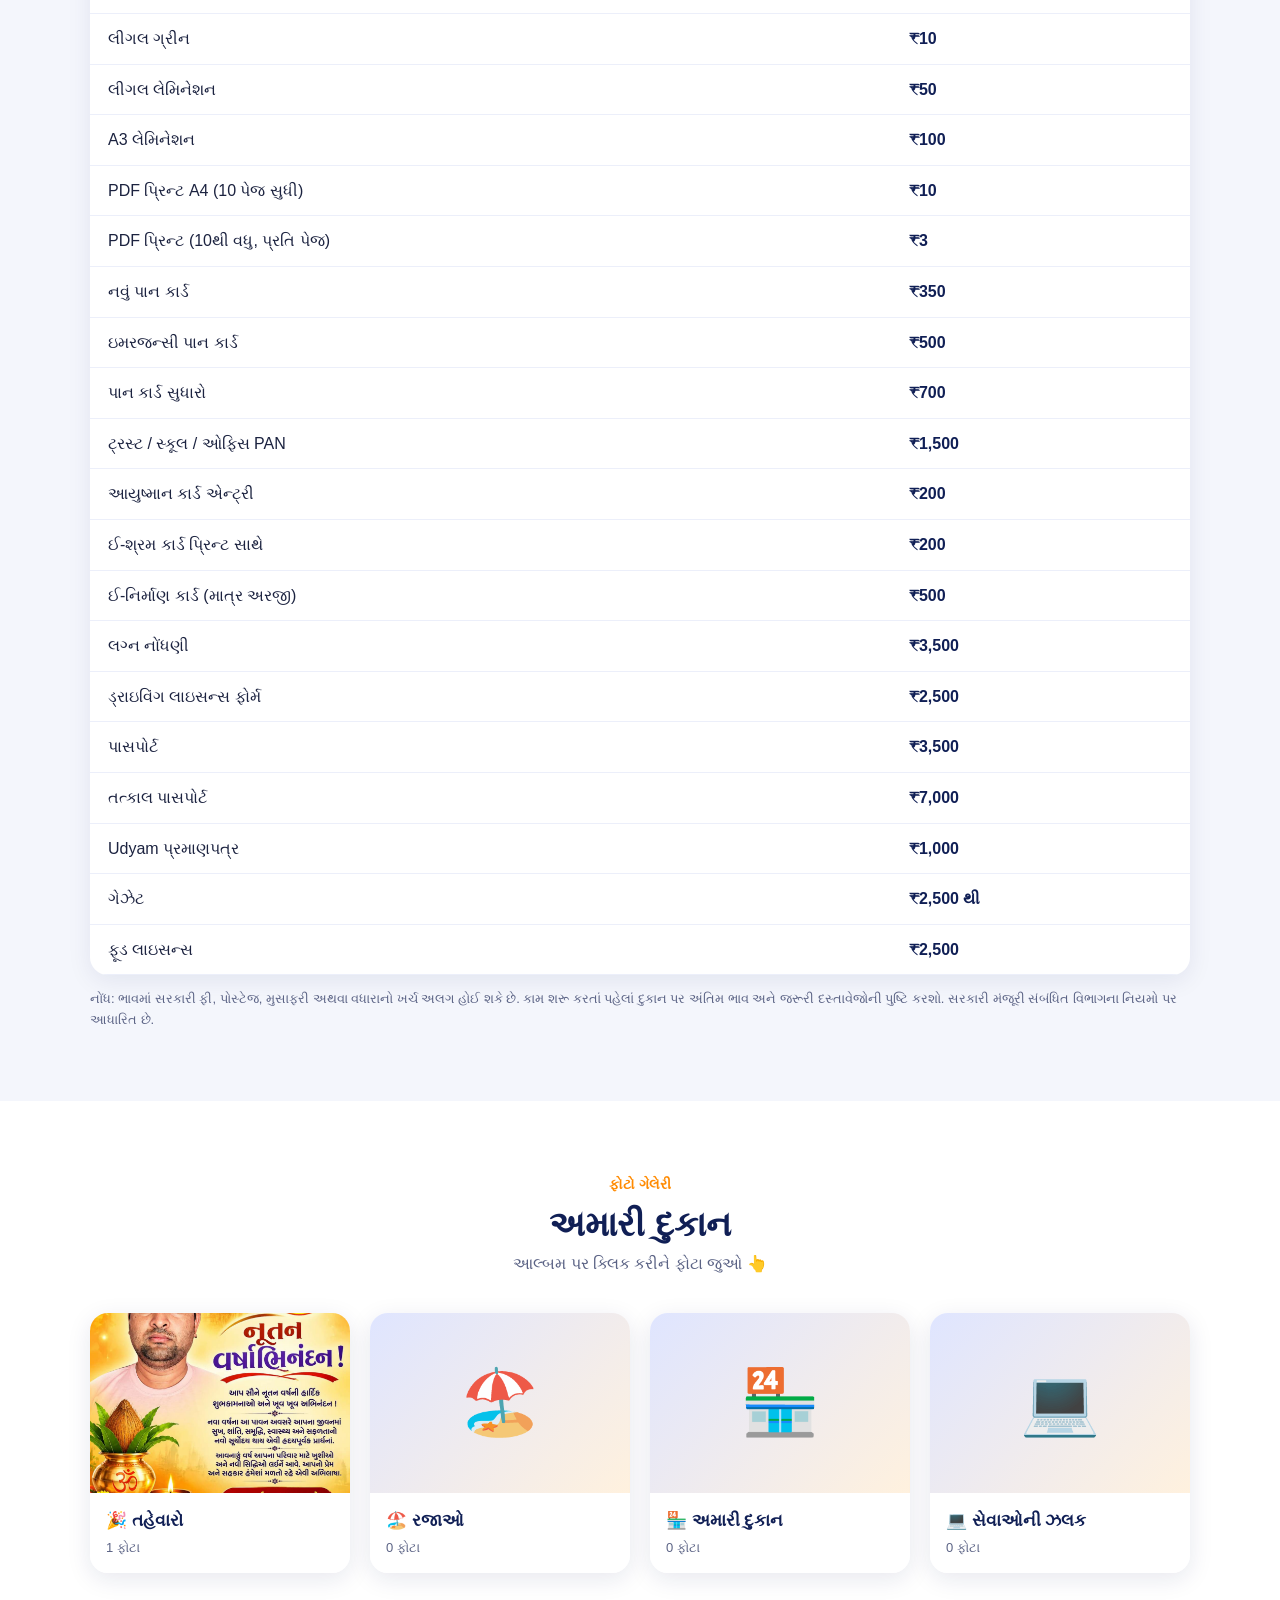
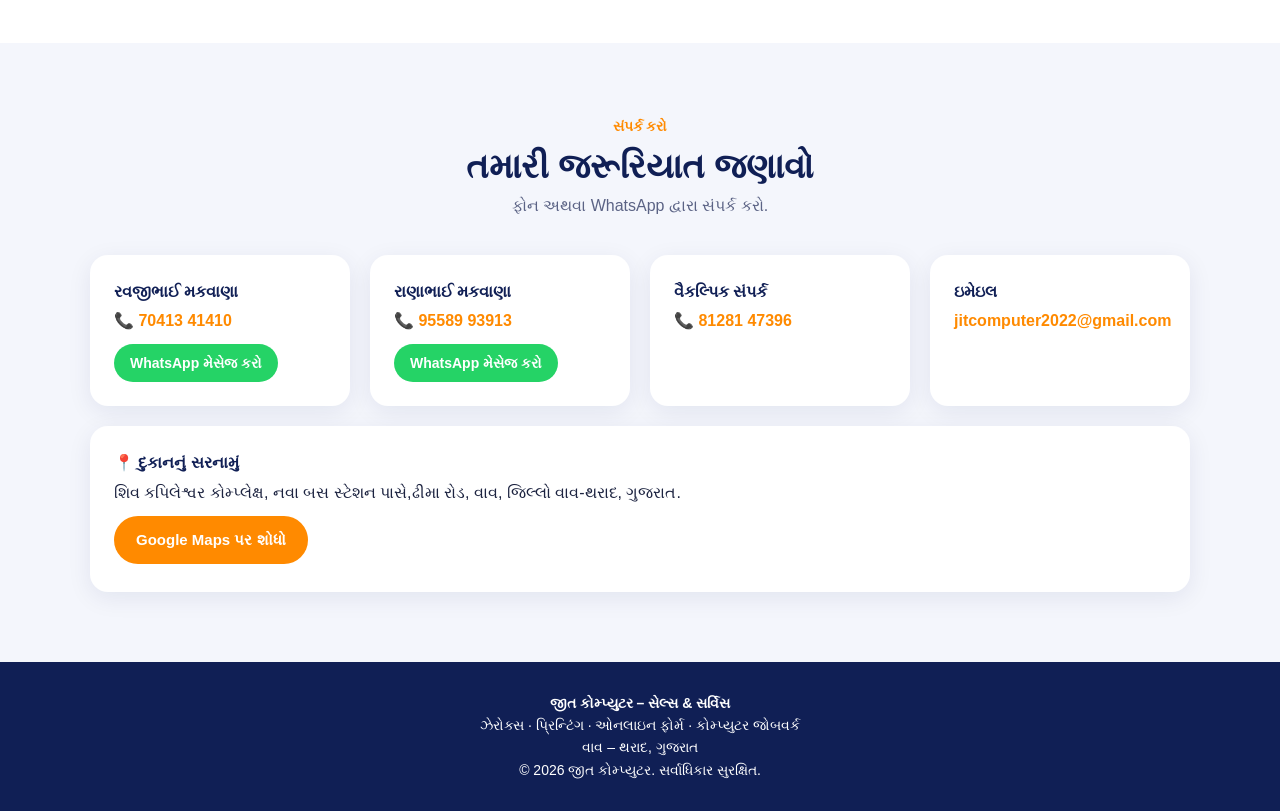
==== commit ecf89396: "Update contact details in index.html" ====
--- a/index.html
+++ b/index.html
@@ -143,7 +143,7 @@
 <body>
 
 <div class="topbar"><div class="container">
- <span>📍 શિવ કપિલેશ્વર કોમ્પ્લેક્ષ, નવા બસ સ્ટેશન પાસે, ધીમા રોડ, વાવ</span>
+ <span>📍 શિવ કપિલેશ્વર કોમ્પ્લેક્ષ, નવા બસ સ્ટેશન પાસે, ઢીમા રોડ, વાવ</span>
  <span>📞 <a href="tel:8128147396">81281 47396</a> · <a href="tel:9558993913">95589 93913</a></span>
 </div></div>
 
@@ -220,9 +220,9 @@
 <section id="contact"><div class="container">
  <div class="sec-head reveal"><span>સંપર્ક કરો</span><h2>તમારી જરૂરિયાત જણાવો</h2><p>ફોન અથવા WhatsApp દ્વારા સંપર્ક કરો.</p></div>
  <div class="grid">
-  <div class="ccard reveal"><h4>રવજીભાઈ મકવાણા</h4><a class="t" href="tel:8128147396">📞 81281 47396</a><a class="wa" href="https://wa.me/918128147396">WhatsApp મેસેજ કરો</a></div>
+  <div class="ccard reveal"><h4>રવજીભાઈ મકવાણા</h4><a class="t" href="tel:8128147396">📞 70413 41410</a><a class="wa" href="https://wa.me/917041341410">WhatsApp મેસેજ કરો</a></div>
   <div class="ccard reveal"><h4>રાણાભાઈ મકવાણા</h4><a class="t" href="tel:9558993913">📞 95589 93913</a><a class="wa" href="https://wa.me/919558993913">WhatsApp મેસેજ કરો</a></div>
-  <div class="ccard reveal"><h4>વૈકલ્પિક સંપર્ક</h4><a class="t" href="tel:7041341410">📞 70413 41410</a><p class="note">જૂના જાહેરાત પોસ્ટર મુજબ</p></div>
+  <div class="ccard reveal"><h4>વૈકલ્પિક સંપર્ક</h4><a class="t" href="tel:8128147396">📞 81281 47396</a><p class="note"></p></div>
   <div class="ccard reveal"><h4>ઇમેઇલ</h4><a class="t" href="mailto:jitcomputer2022@gmail.com">jitcomputer2022@gmail.com</a></div>
   <div class="ccard reveal" style="grid-column:1/-1"><h4>📍 દુકાનનું સરનામું</h4><p>શિવ કપિલેશ્વર કોમ્પ્લેક્ષ, નવા બસ સ્ટેશન પાસે,ઢીમા રોડ, વાવ, જિલ્લો વાવ-થરાદ, ગુજરાત.</p>
    <a class="btn primary" style="margin-top:10px" href="https://www.google.com/maps/search/?api=1&query=Shiv+Kapileshwar+Complex+New+Bus+Station+Dheema+Road+Vav+Gujarat">Google Maps પર શોધો</a></div>
@@ -234,7 +234,7 @@
 </footer>
 
 <div class="fab">
- <a class="w" href="https://wa.me/918128147396" aria-label="WhatsApp">💬</a>
+ <a class="w" href="https://wa.me/917041341410" aria-label="WhatsApp">💬</a>
  <a class="c" href="tel:8128147396" aria-label="Call">📞</a>
 </div>
 
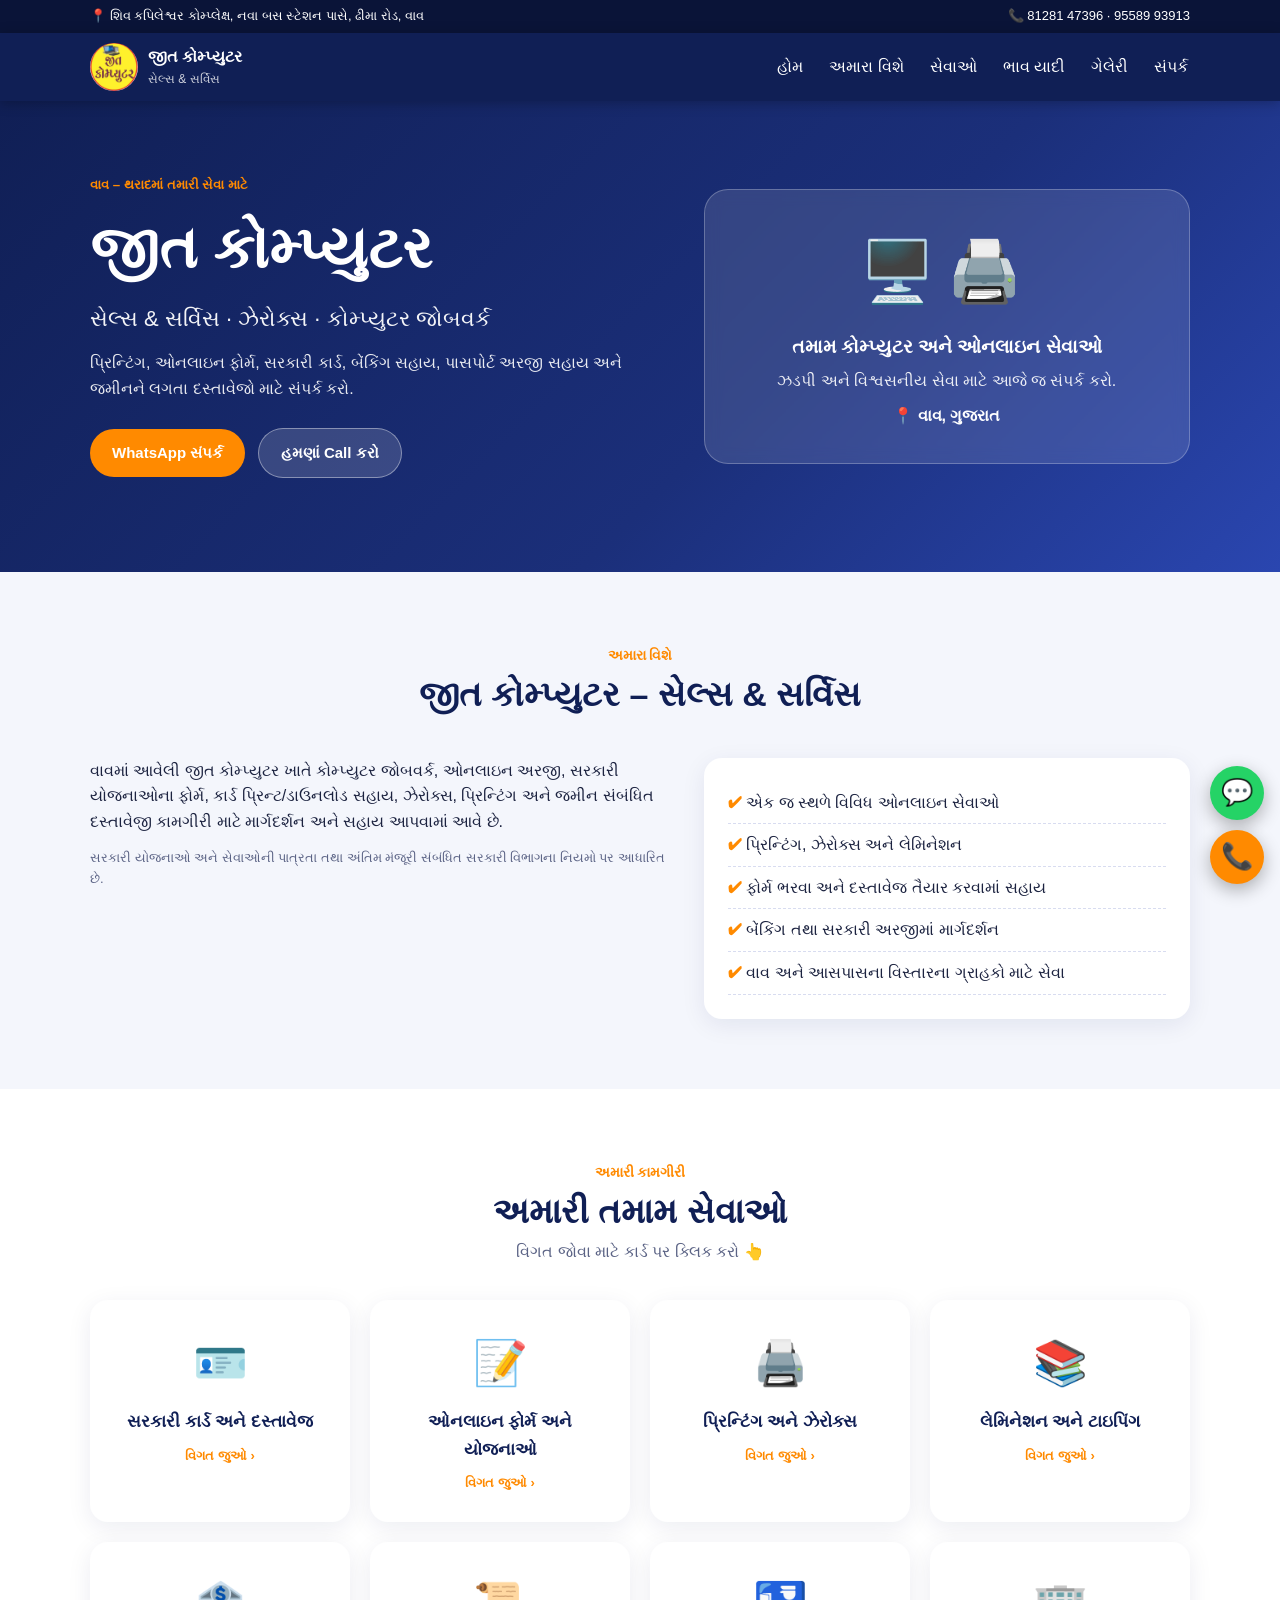
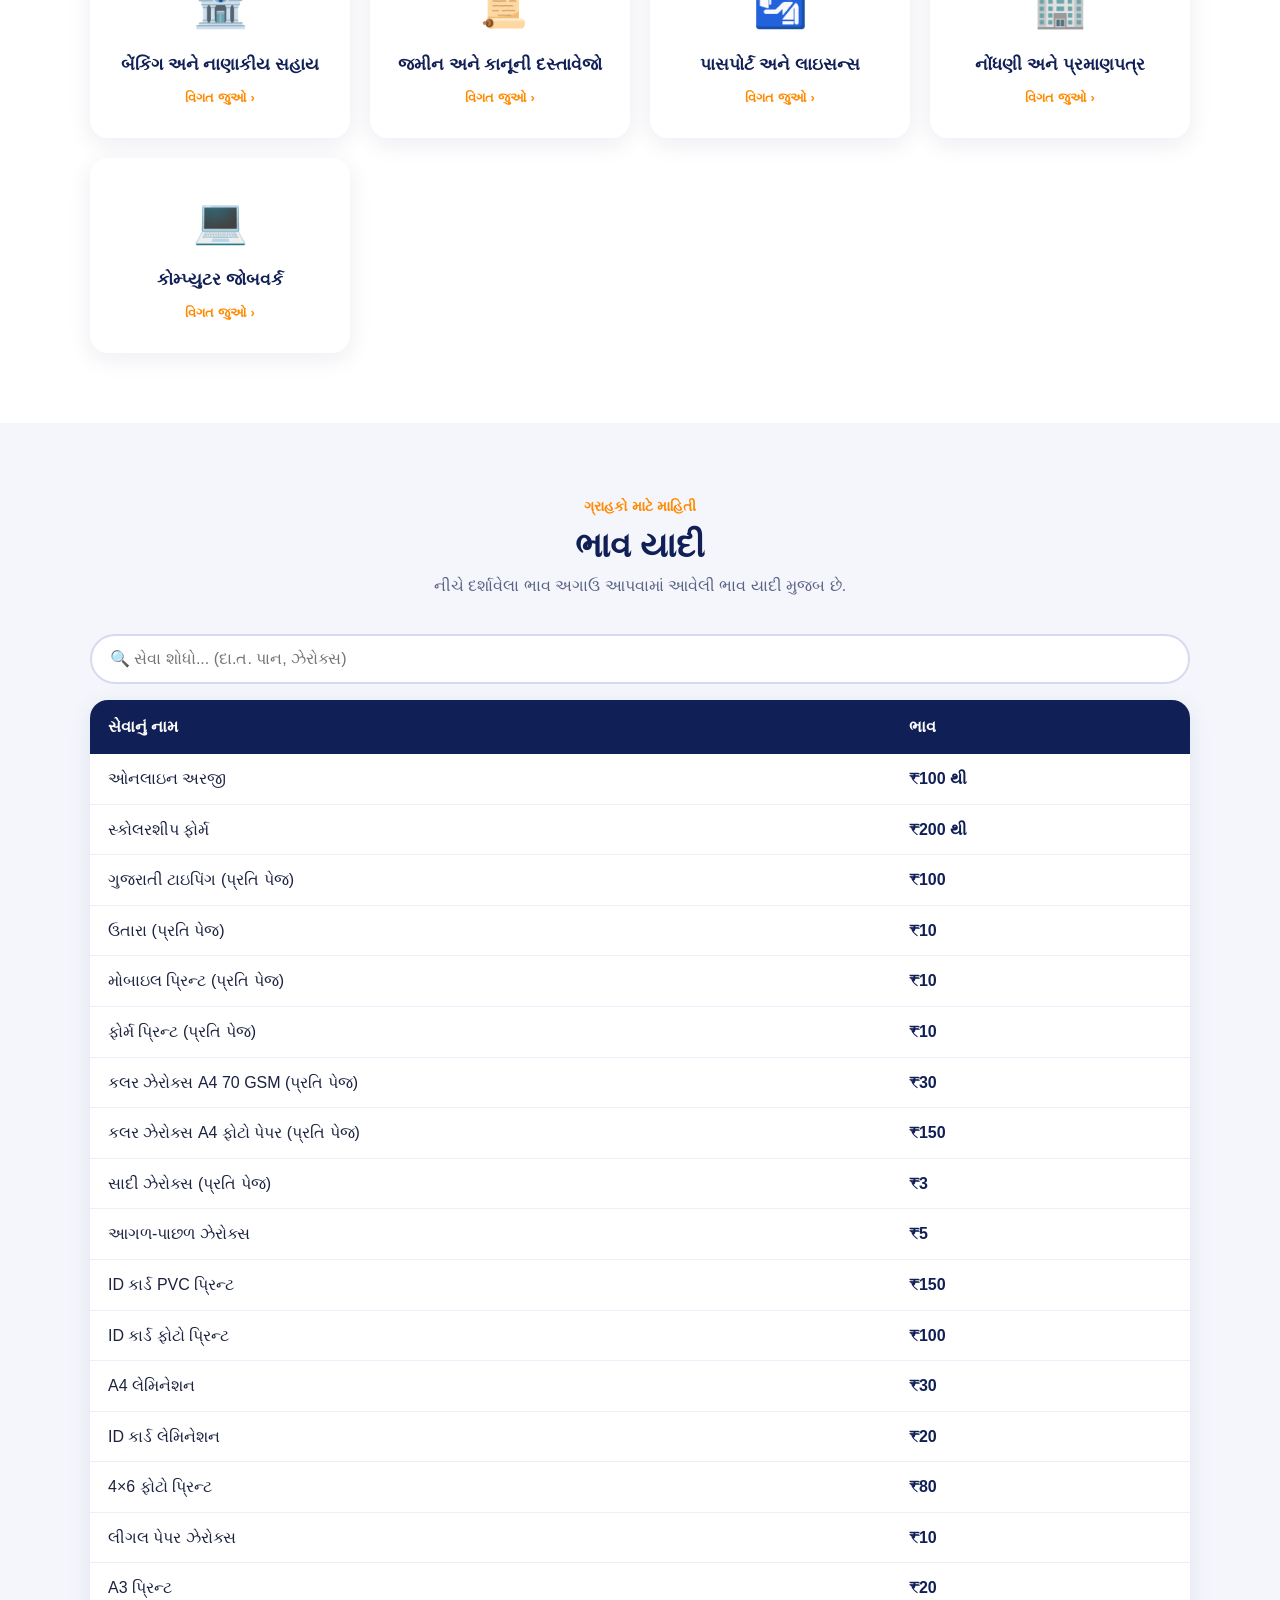
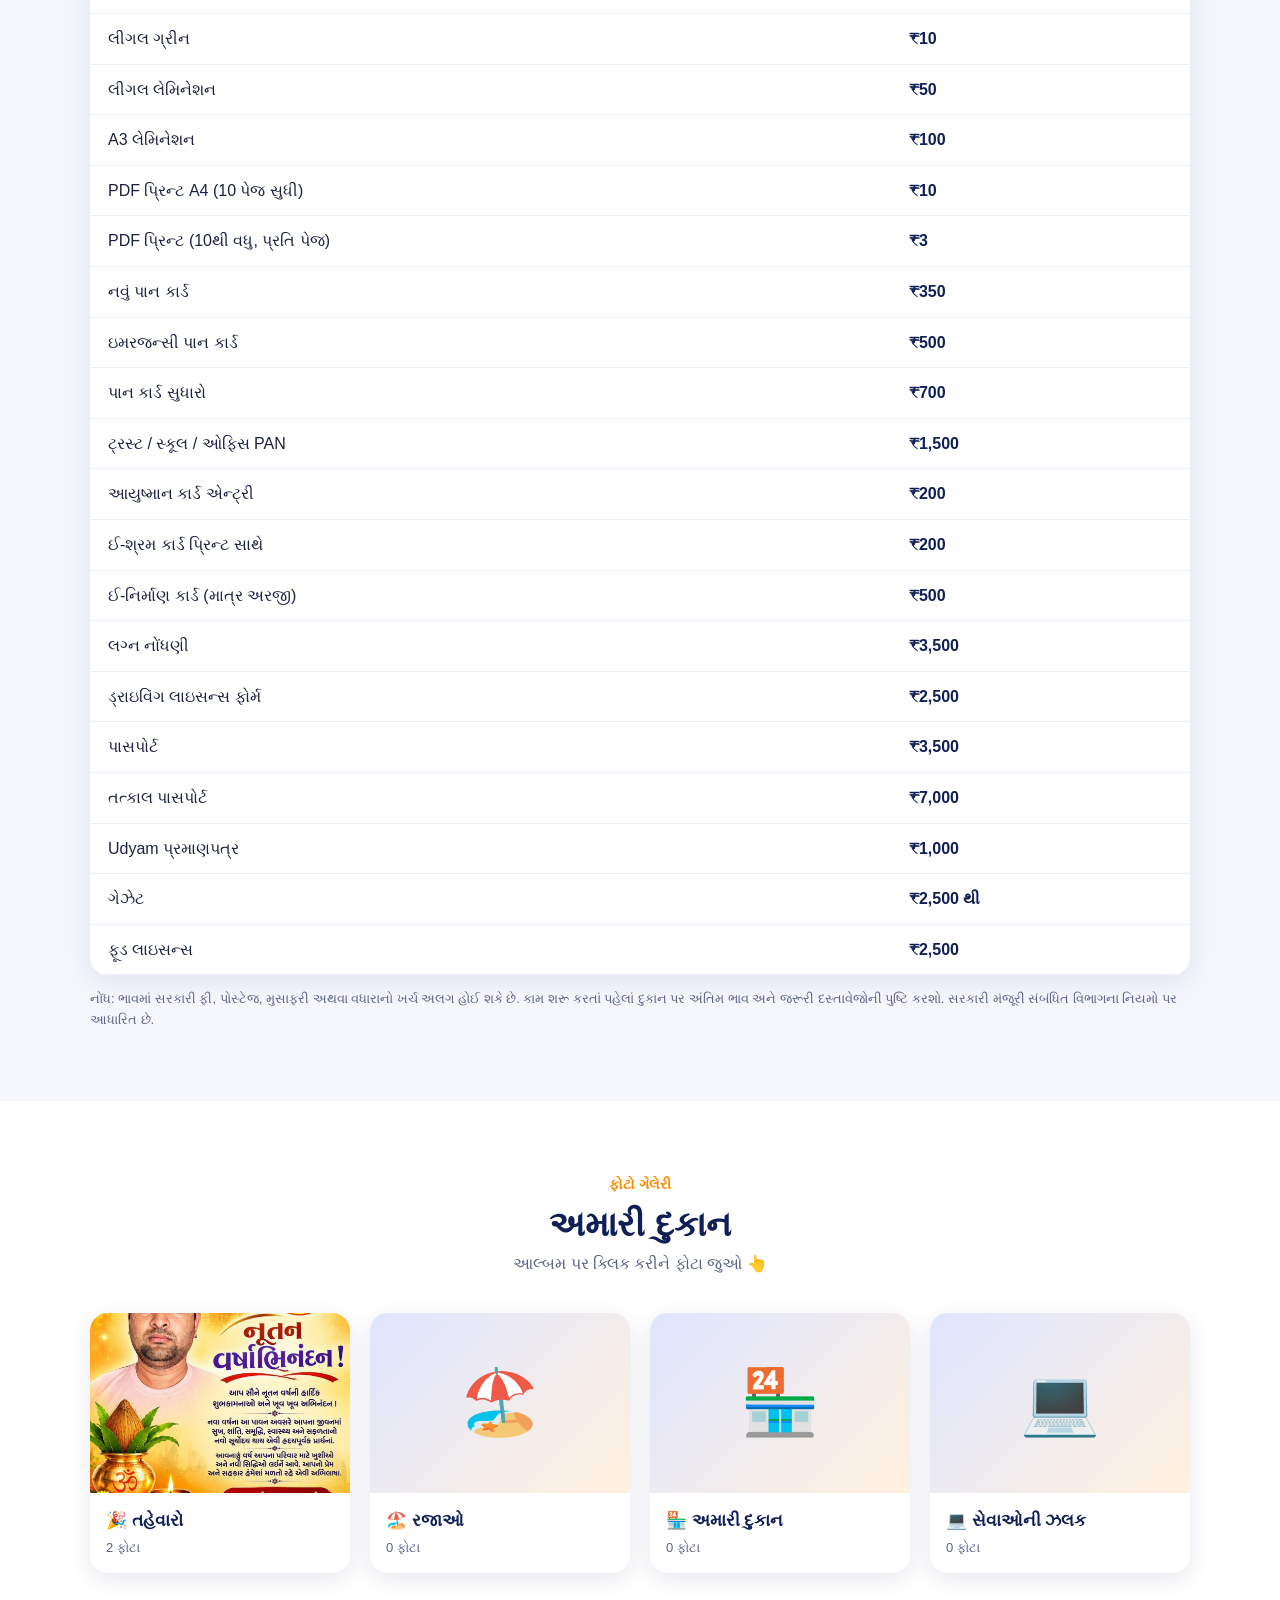
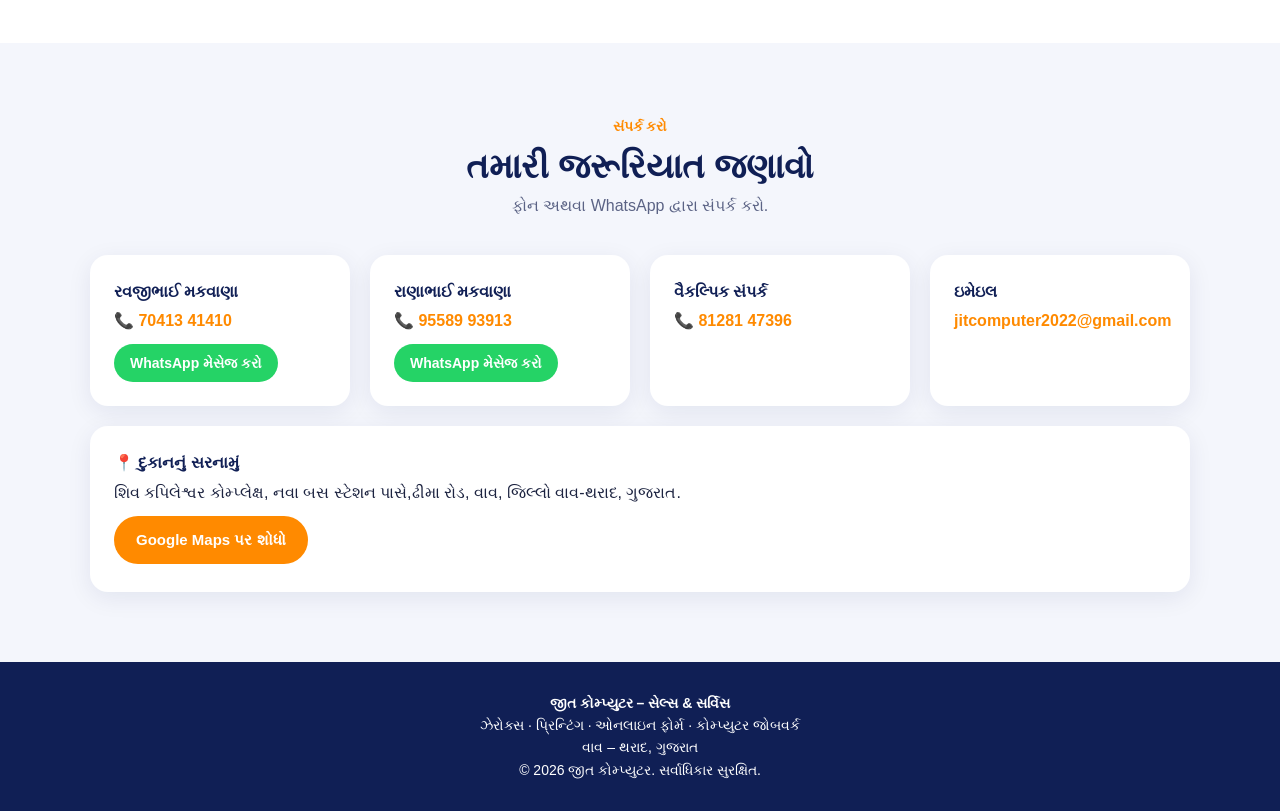
==== commit 8fd50859: "Add photo to 'તહેવારો' album" ====
--- a/index.html
+++ b/index.html
@@ -168,8 +168,8 @@
    <h1>જીત કોમ્પ્યુટર</h1>
    <h2>સેલ્સ & સર્વિસ · ઝેરોક્સ · કોમ્પ્યુટર જોબવર્ક</h2>
    <p>પ્રિન્ટિંગ, ઓનલાઇન ફોર્મ, સરકારી કાર્ડ, બેંકિંગ સહાય, પાસપોર્ટ અરજી સહાય અને જમીનને લગતા દસ્તાવેજો માટે સંપર્ક કરો.</p>
-   <a class="btn primary" href="https://wa.me/918128147396">WhatsApp સંપર્ક</a>
-   <a class="btn ghost" href="tel:8128147396">હમણાં Call કરો</a>
+   <a class="btn primary" href="https://wa.me/917041341410">WhatsApp સંપર્ક</a>
+   <a class="btn ghost" href="tel:7041341410">હમણાં Call કરો</a>
   </div>
   <div class="hero-card">
    <div class="icons">🖥️🖨️</div>
@@ -220,7 +220,7 @@
 <section id="contact"><div class="container">
  <div class="sec-head reveal"><span>સંપર્ક કરો</span><h2>તમારી જરૂરિયાત જણાવો</h2><p>ફોન અથવા WhatsApp દ્વારા સંપર્ક કરો.</p></div>
  <div class="grid">
-  <div class="ccard reveal"><h4>રવજીભાઈ મકવાણા</h4><a class="t" href="tel:8128147396">📞 70413 41410</a><a class="wa" href="https://wa.me/917041341410">WhatsApp મેસેજ કરો</a></div>
+  <div class="ccard reveal"><h4>રવજીભાઈ મકવાણા</h4><a class="t" href="tel:7041341410">📞 70413 41410</a><a class="wa" href="https://wa.me/917041341410">WhatsApp મેસેજ કરો</a></div>
   <div class="ccard reveal"><h4>રાણાભાઈ મકવાણા</h4><a class="t" href="tel:9558993913">📞 95589 93913</a><a class="wa" href="https://wa.me/919558993913">WhatsApp મેસેજ કરો</a></div>
   <div class="ccard reveal"><h4>વૈકલ્પિક સંપર્ક</h4><a class="t" href="tel:8128147396">📞 81281 47396</a><p class="note"></p></div>
   <div class="ccard reveal"><h4>ઇમેઇલ</h4><a class="t" href="mailto:jitcomputer2022@gmail.com">jitcomputer2022@gmail.com</a></div>
@@ -280,7 +280,7 @@
    દરેક આલ્બમમાં: name (નામ), icon (ઇમોજી), photos (ફોટાના નામ).
    GitHub માં ફોટા અપલોડ કરો અને અહીં નામ લખો. નવું આલ્બમ ઉમેરવા એક {...}, લાઇન કોપી કરો. */
 const albums=[
- {name:"તહેવારો",icon:"🎉",photos:["festival1.jpg"]},
+ {name:"તહેવારો",icon:"🎉",photos:["festival1.jpg","diwali.jpg"]},
  {name:"રજાઓ",icon:"🏖️",photos:[]},
  {name:"અમારી દુકાન",icon:"🏪",photos:[]},
  {name:"સેવાઓની ઝલક",icon:"💻",photos:[]}
@@ -299,7 +299,7 @@
 const overlay=document.getElementById("overlay"),modal=document.getElementById("modal");
 function openModal(i){
  const s=services[i];
- modal.innerHTML=`<button class="close" onclick="closeModal()">✕</button><div class="big">${s.i}</div><h3>${s.t}</h3><ul>${s.l.map(x=>`<li>${x}</li>`).join("")}</ul><a class="btn primary" href="https://wa.me/918128147396?text=${encodeURIComponent(s.t+" વિશે માહિતી જોઈએ છે")}">WhatsApp પર પૂછો</a>`;
+ modal.innerHTML=`<button class="close" onclick="closeModal()">✕</button><div class="big">${s.i}</div><h3>${s.t}</h3><ul>${s.l.map(x=>`<li>${x}</li>`).join("")}</ul><a class="btn primary" href="https://wa.me/917041341410?text=${encodeURIComponent(s.t+" વિશે માહિતી જોઈએ છે")}">WhatsApp પર પૂછો</a>`;
  overlay.classList.add("show");
 }
 function closeModal(){overlay.classList.remove("show")}
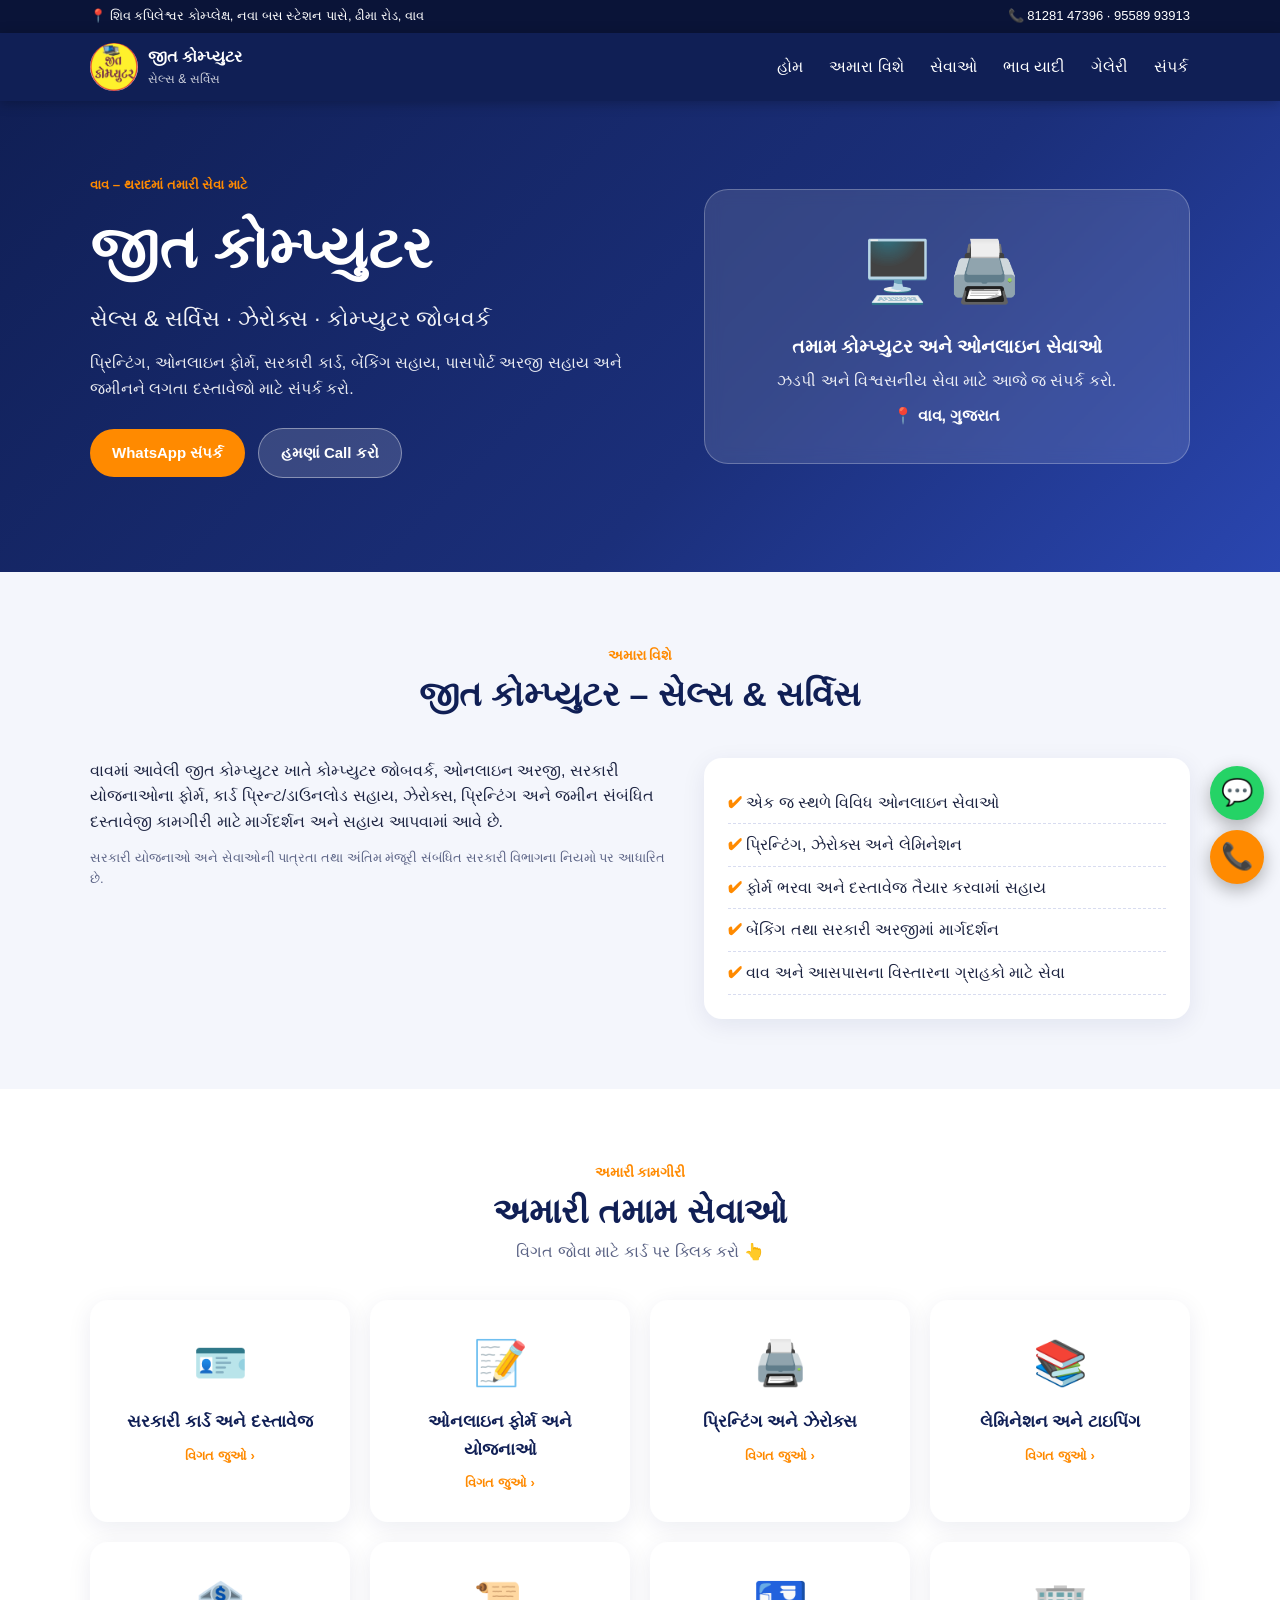
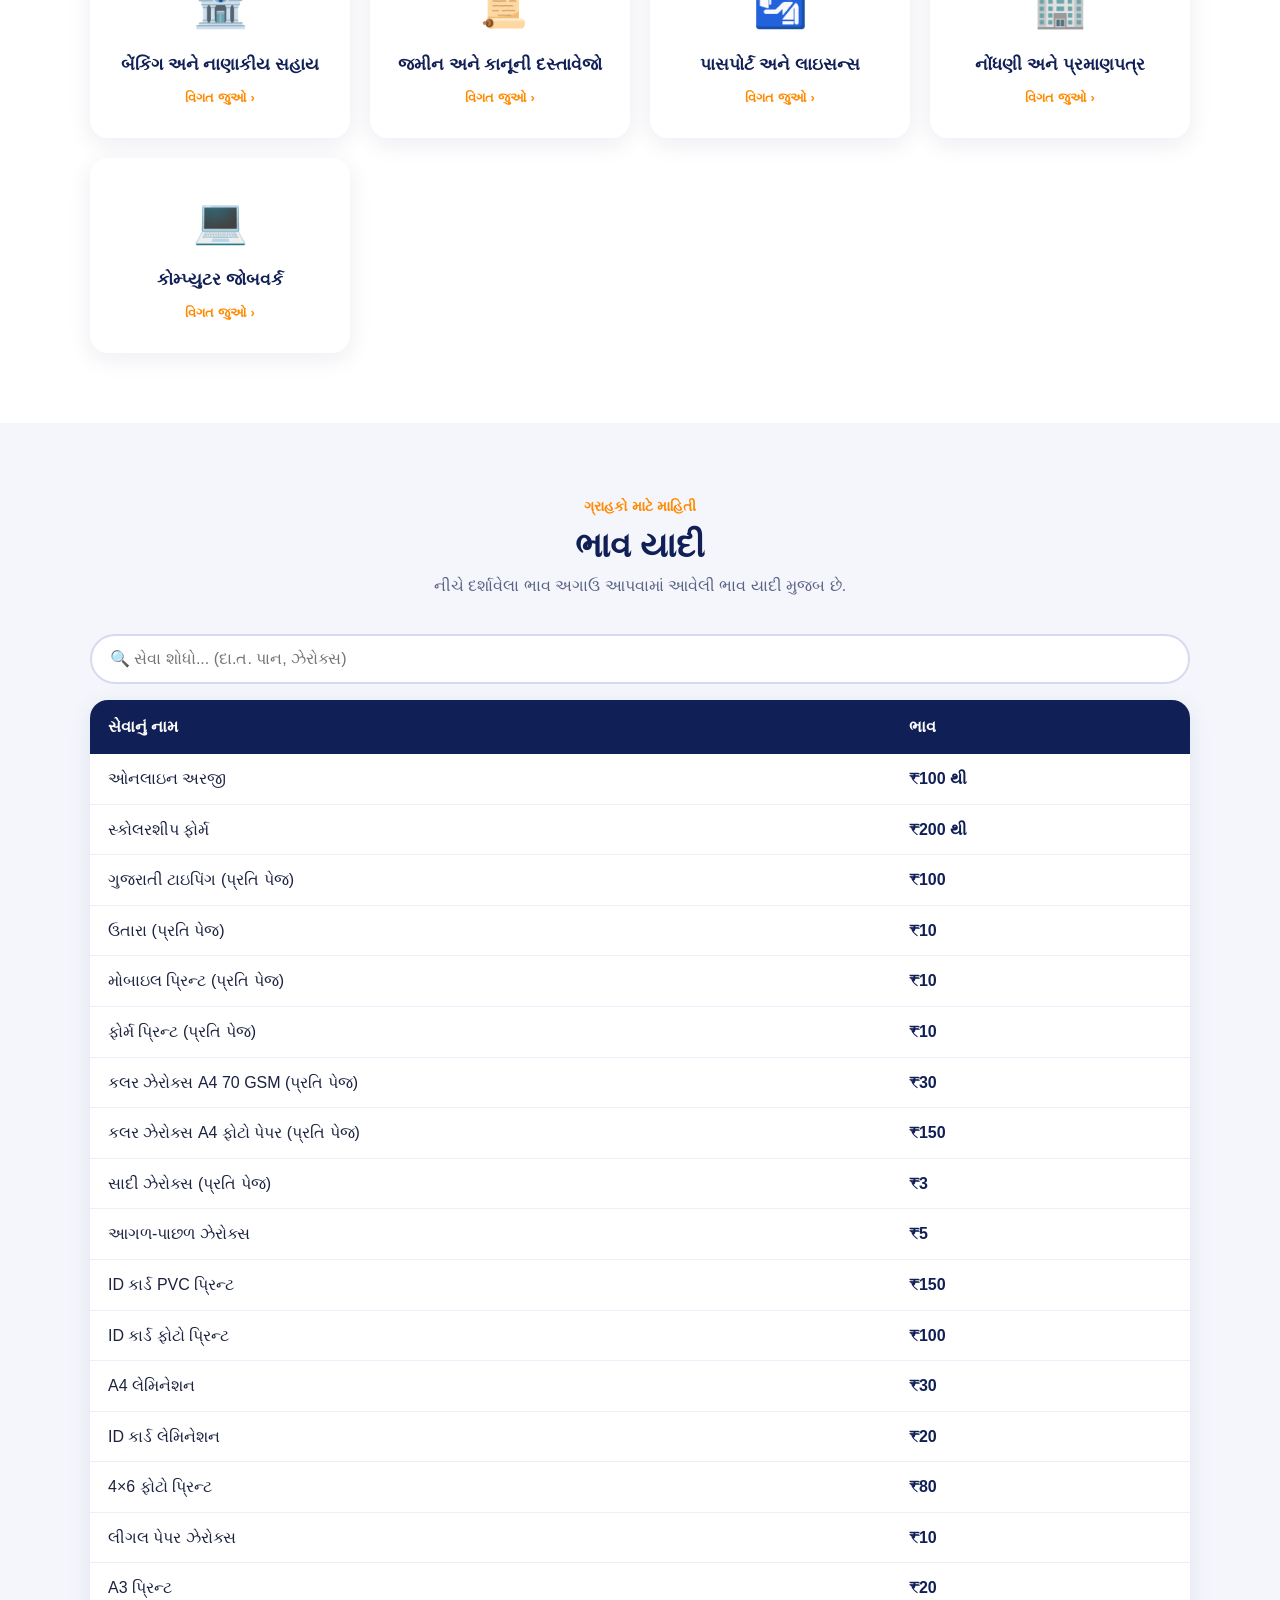
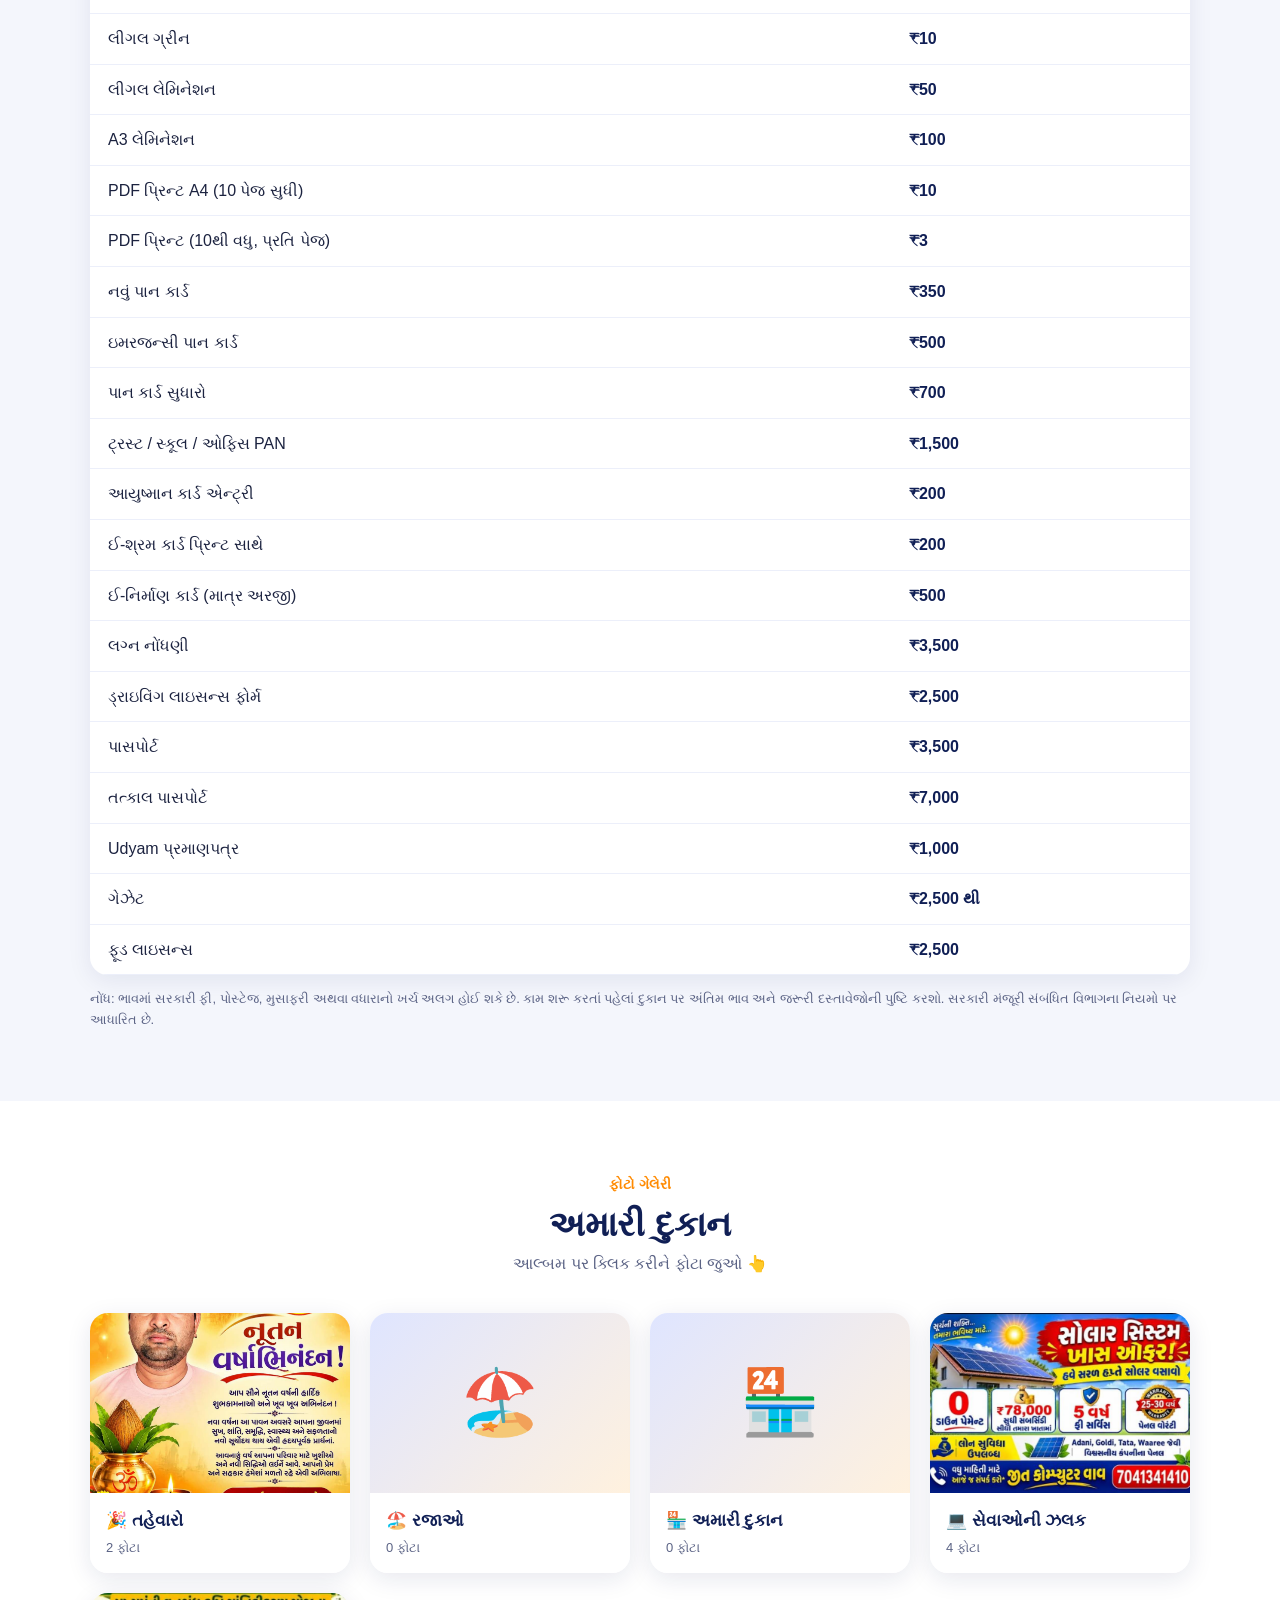
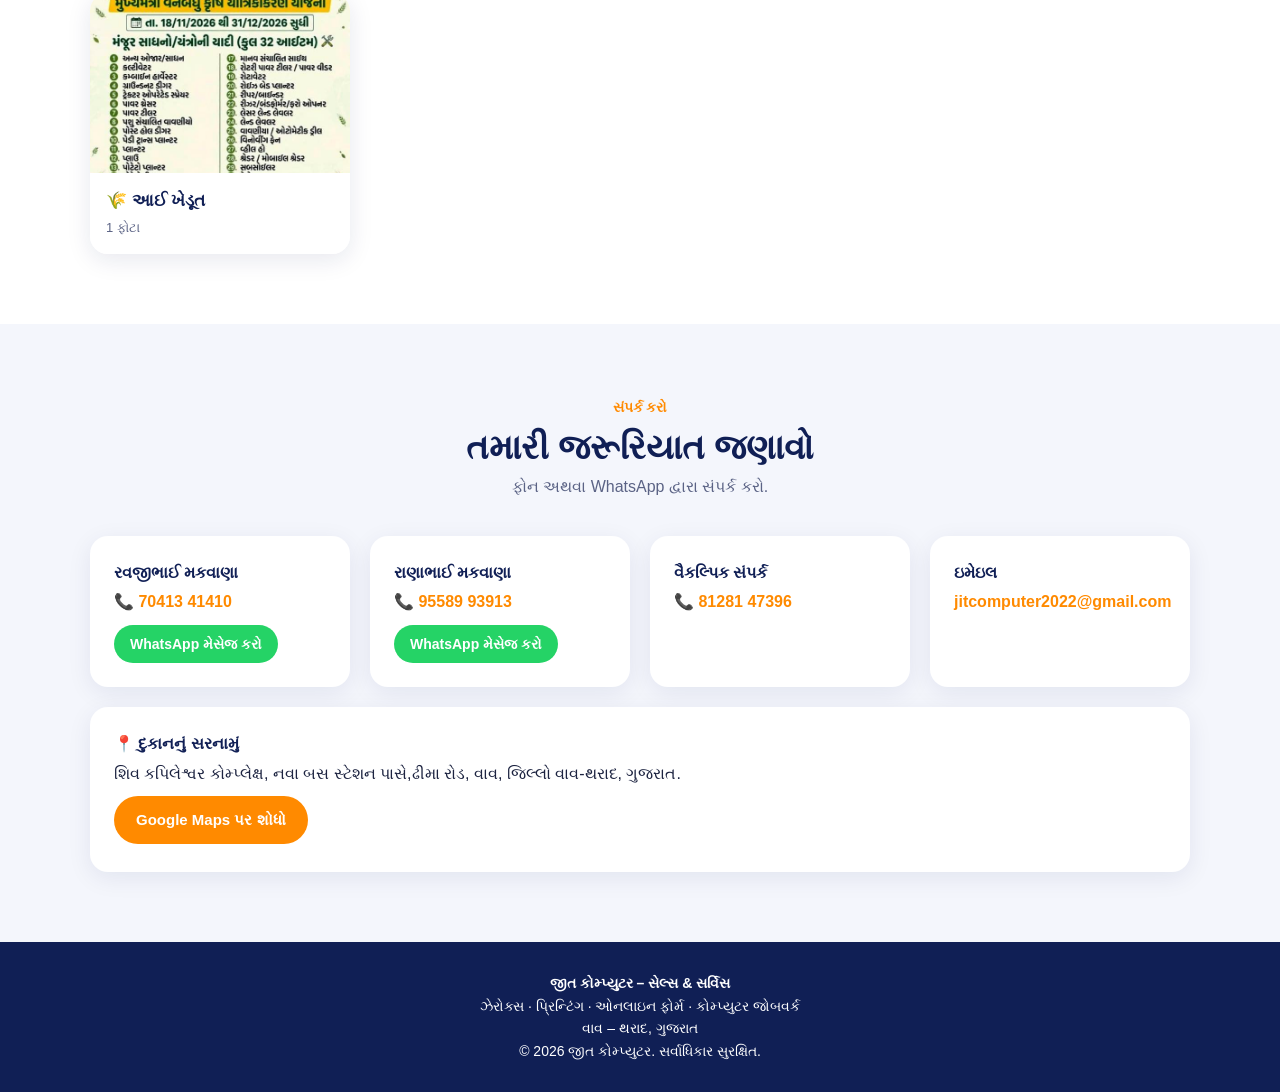
==== commit b04053d9: "Add photos to services and new farmer section" ====
--- a/index.html
+++ b/index.html
@@ -283,7 +283,8 @@
  {name:"તહેવારો",icon:"🎉",photos:["festival1.jpg","diwali.jpg"]},
  {name:"રજાઓ",icon:"🏖️",photos:[]},
  {name:"અમારી દુકાન",icon:"🏪",photos:[]},
- {name:"સેવાઓની ઝલક",icon:"💻",photos:[]}
+ {name:"સેવાઓની ઝલક",icon:"💻",photos:["solar.jpg","vima.jpg","solar1.jpg","solardoc.jpg"]},
+ {name:"આઈ ખેડૂત",icon:"🌾",photos:["ikhedut.jpg"]}
 ];
 /* ઉદાહરણ: {name:"દિવાળી",icon:"🪔",photos:["images/diwali1.jpg","images/diwali2.jpg"]}, */
 
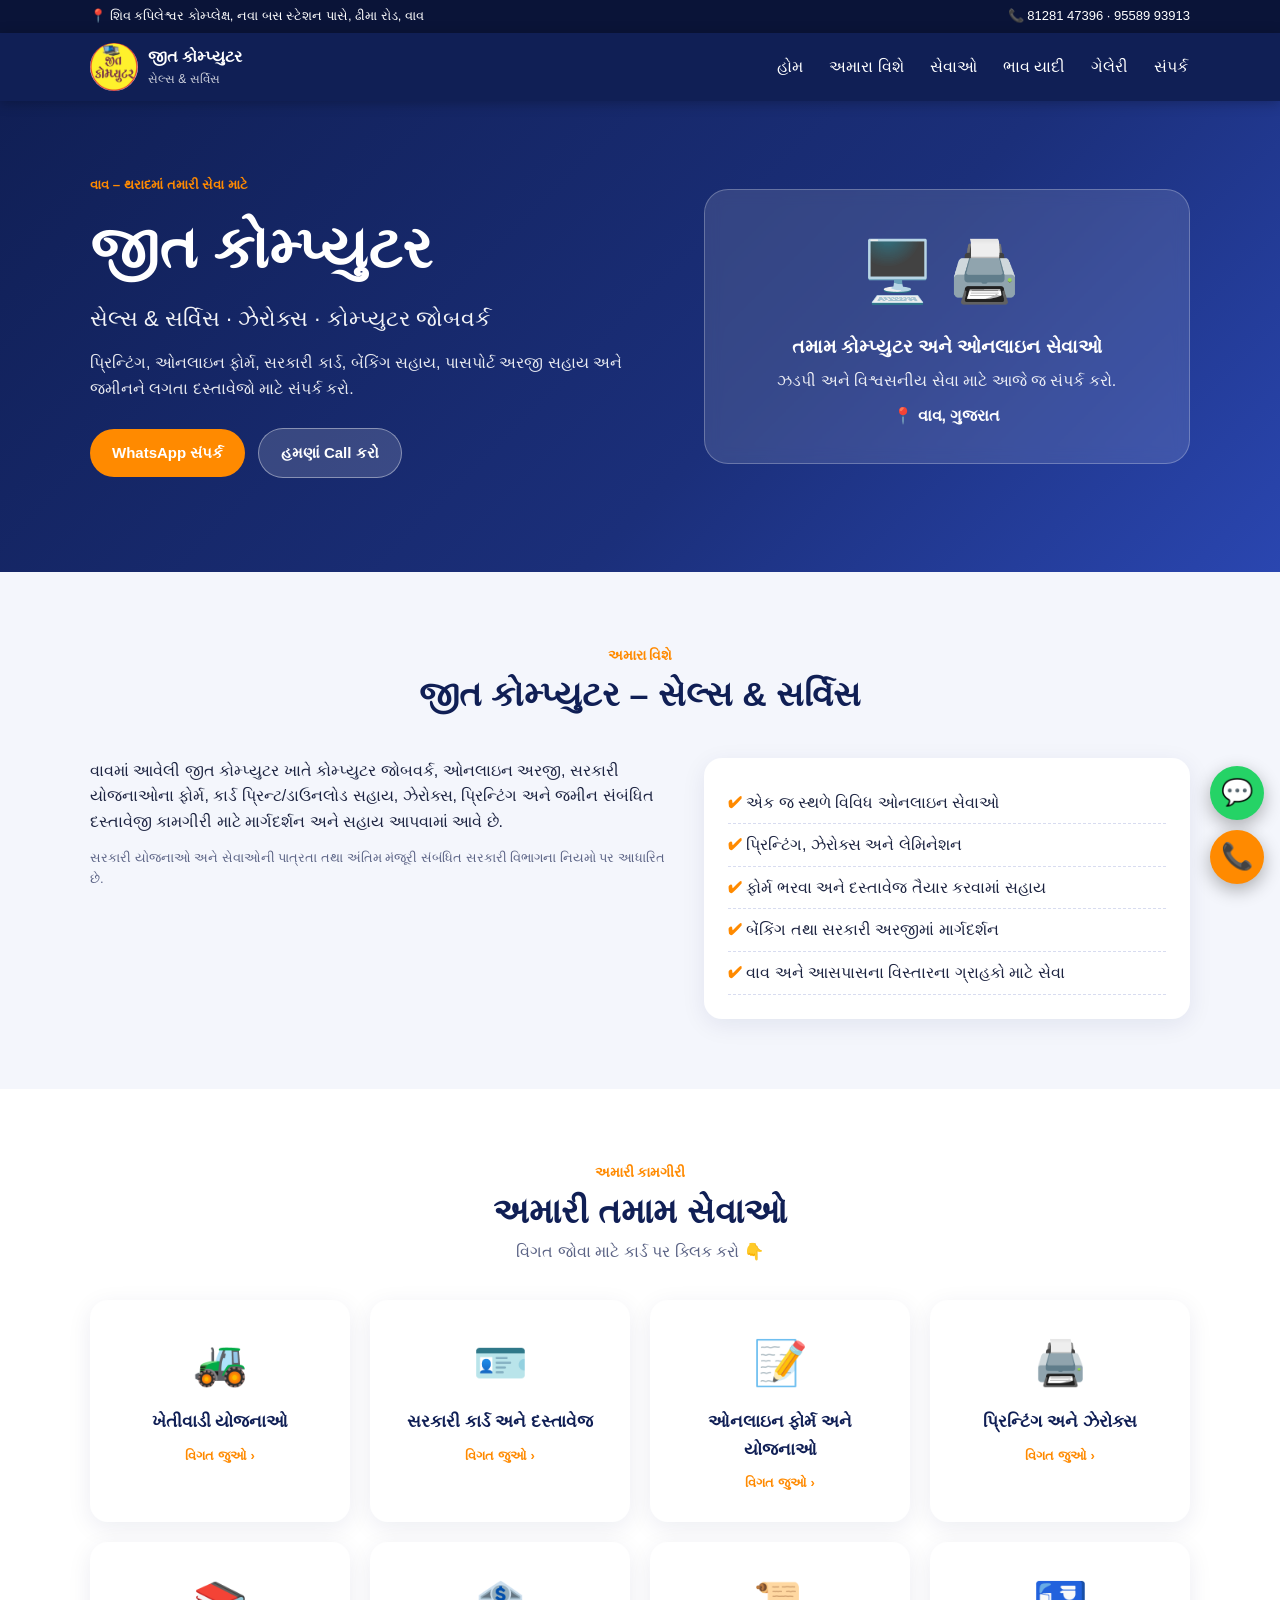
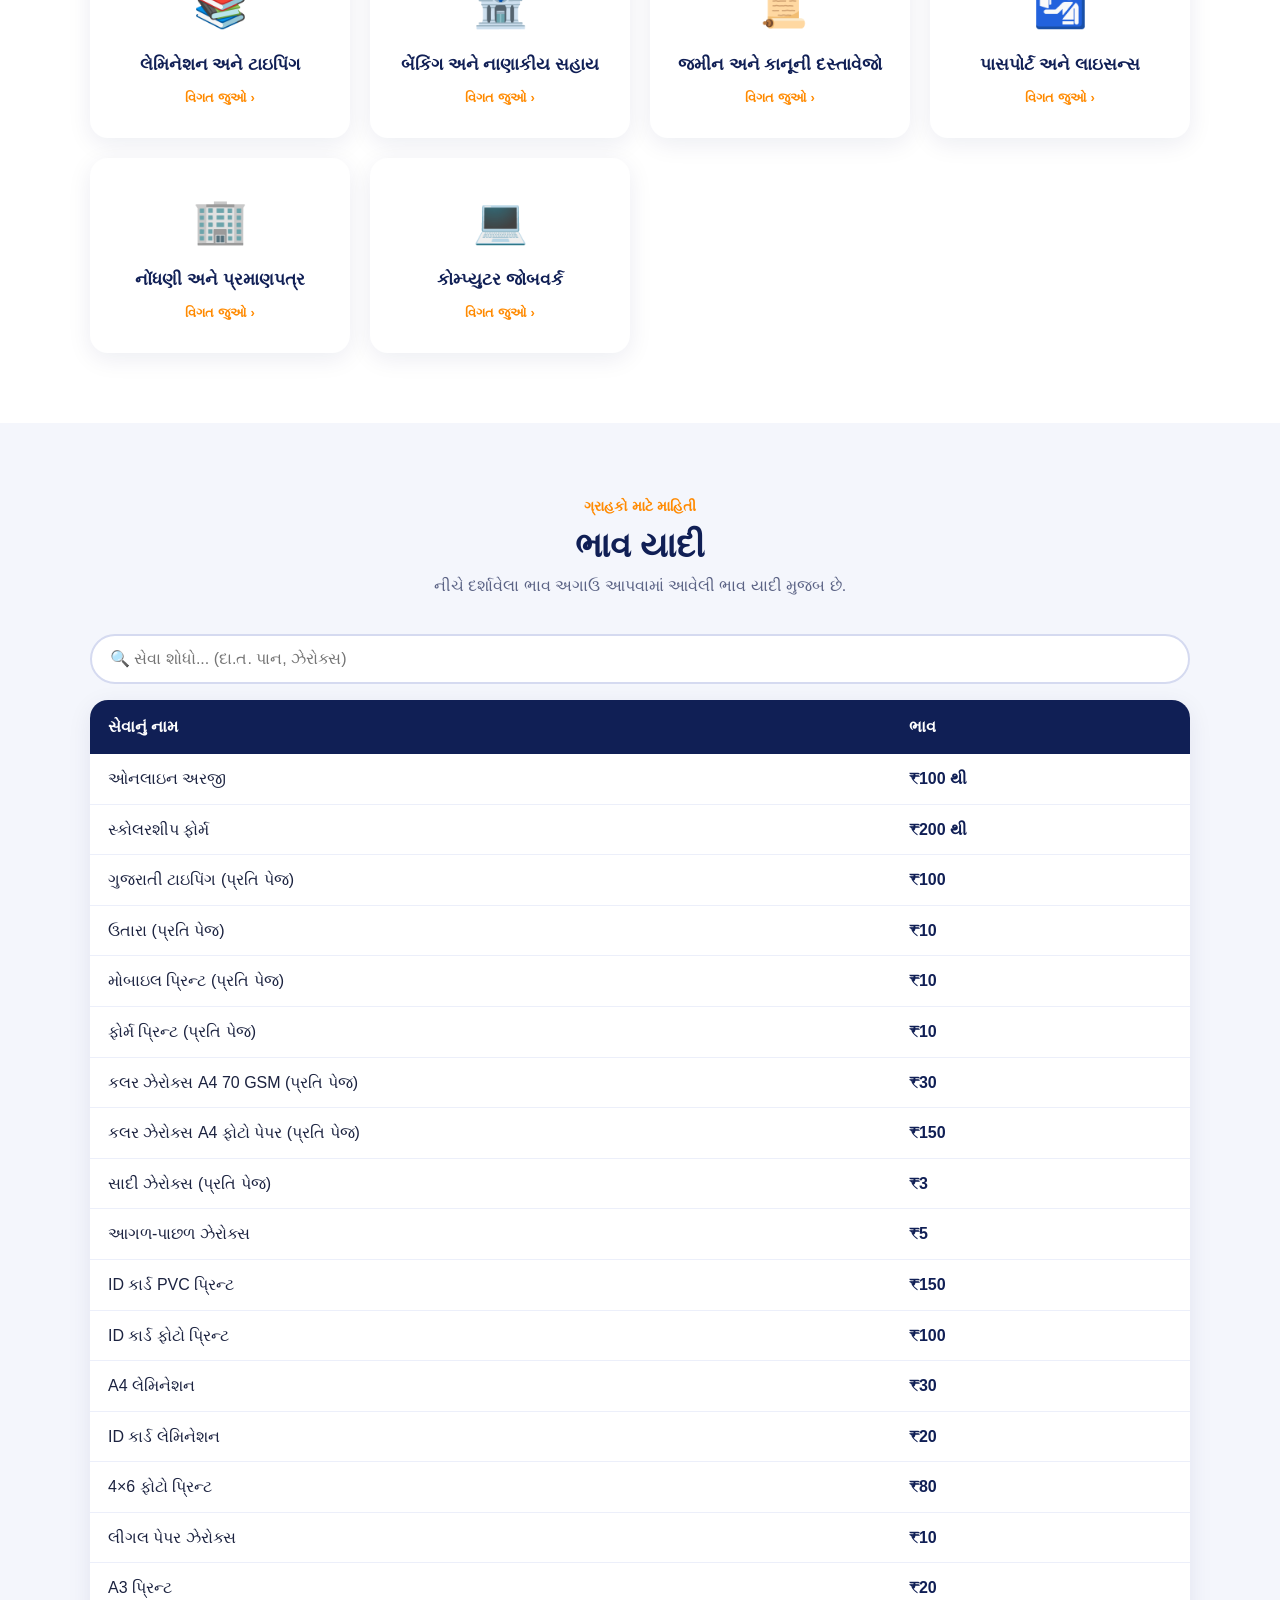
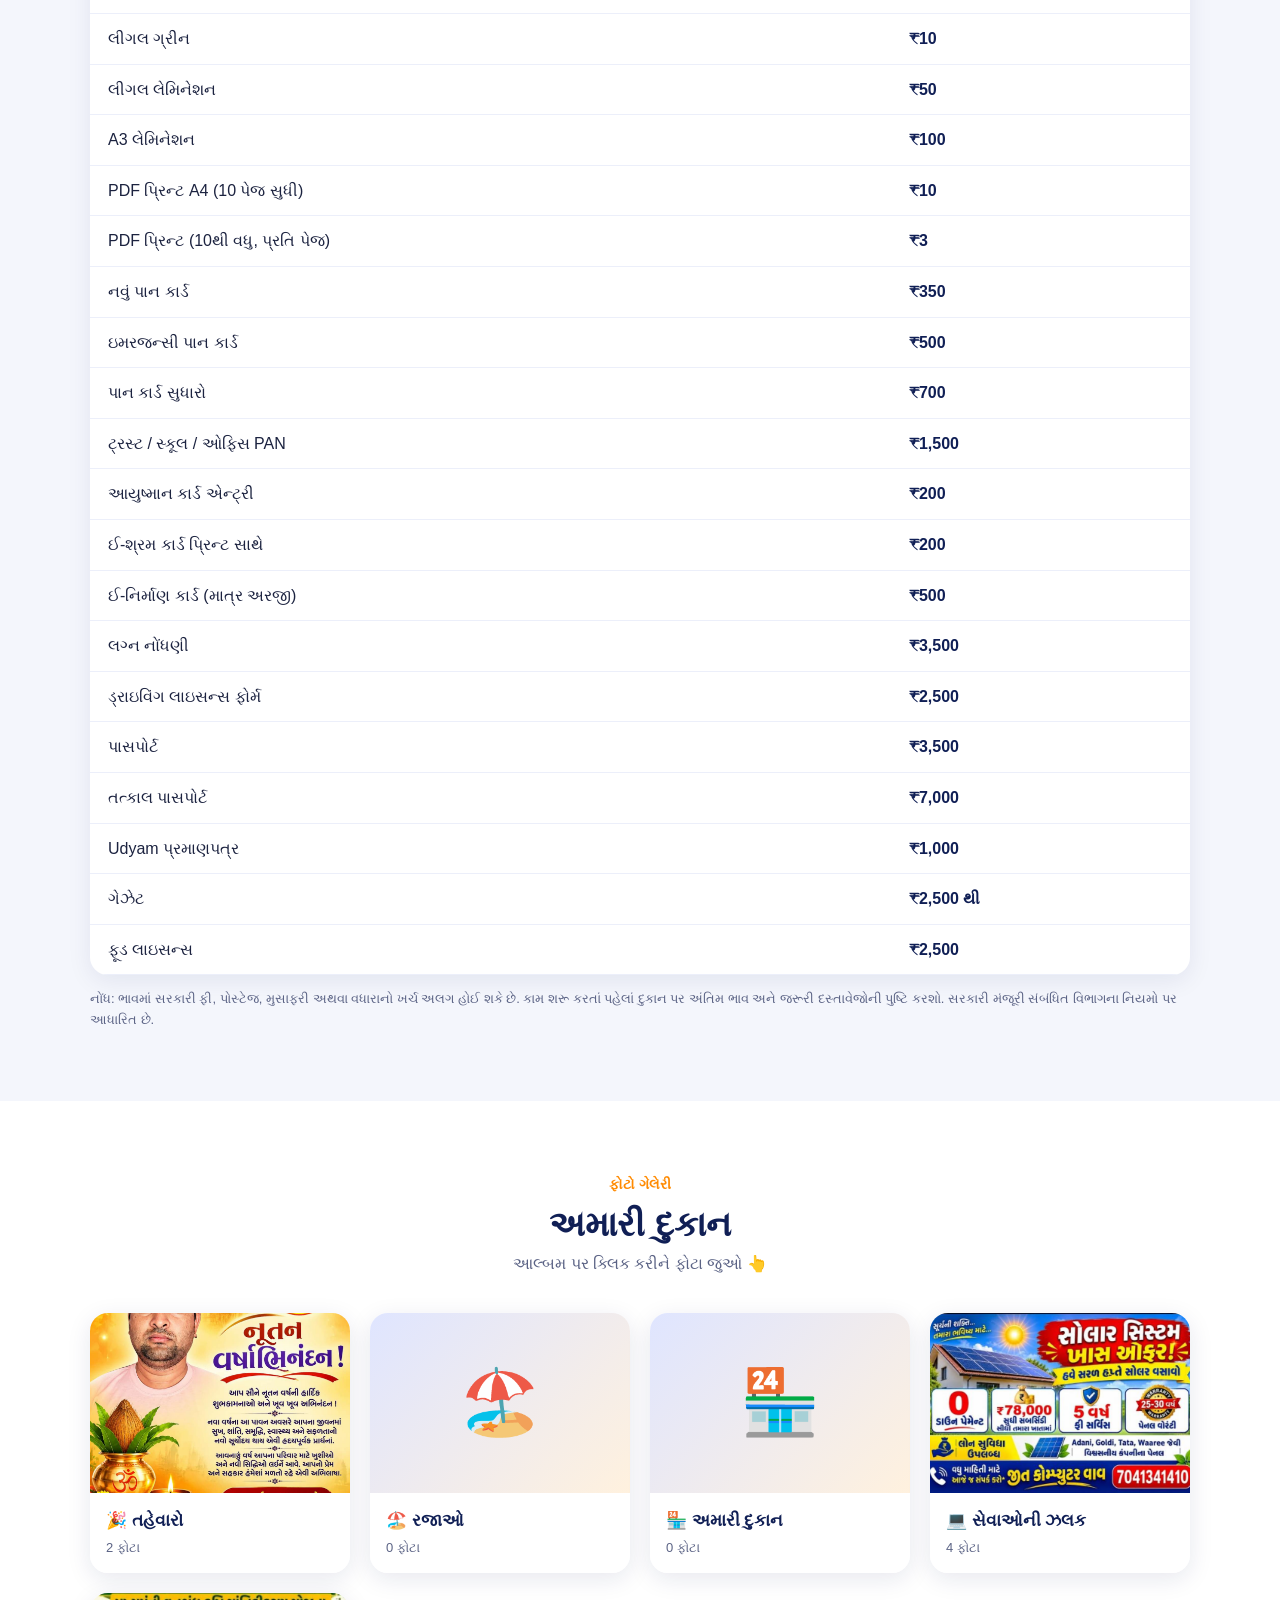
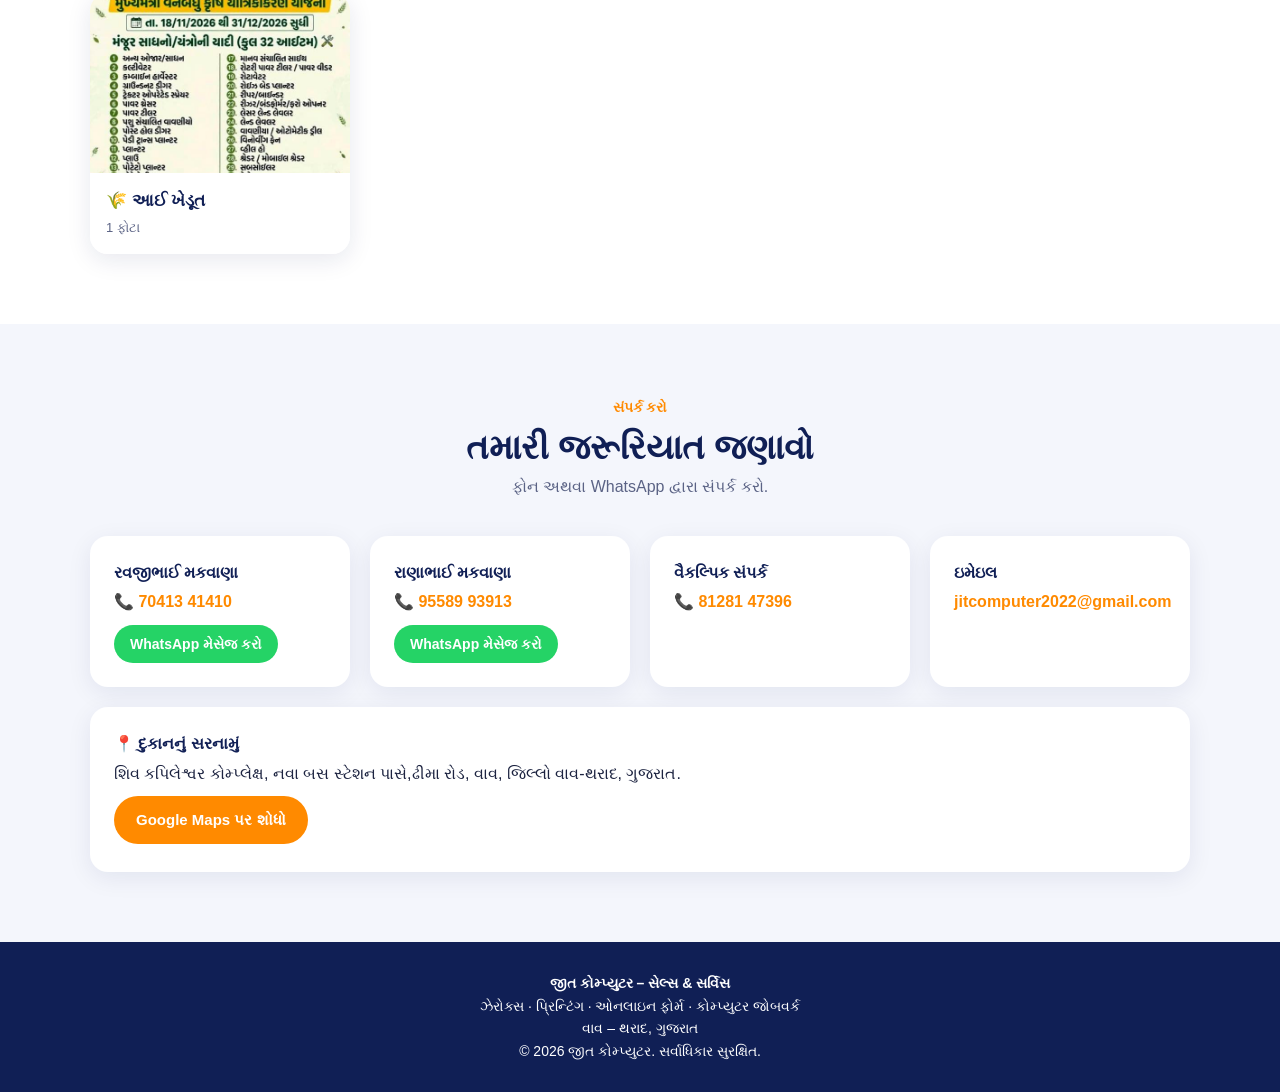
==== commit 7ba1f44b: "Update service section text and add new services" ====
--- a/index.html
+++ b/index.html
@@ -198,7 +198,7 @@
 </div></section>
 
 <section id="services" style="background:#fff"><div class="container">
- <div class="sec-head reveal"><span>અમારી કામગીરી</span><h2>અમારી તમામ સેવાઓ</h2><p>વિગત જોવા માટે કાર્ડ પર ક્લિક કરો 👆</p></div>
+ <div class="sec-head reveal"><span>અમારી કામગીરી</span><h2>અમારી તમામ સેવાઓ</h2><p>વિગત જોવા માટે કાર્ડ પર ક્લિક કરો 👇</p></div>
  <div class="grid" id="serviceGrid"></div>
 </div></section>
 
@@ -251,6 +251,7 @@
 <script>
 /* ===== સેવાઓ (અહીં નવી સેવા ઉમેરી શકાય) ===== */
 const services=[
+ {i:"🚜",t:"ખેતીવાડી યોજનાઓ",l:["કલ્ટિવેટર","પાવર થ્રેશર","ગોડાઉન","હાર્વેસ્ટર","હળ (પ્લાઉ)","બટાટા વાવણી યંત્ર (પોટેટો પ્લાન્ટર)","બટાટા ખોદવાનું યંત્ર (પોટેટો ડિગર)","બ્રશ કટર","માનવ સંચાલિત સાધનો","પાવર ટિલર","રીપર / બાઇન્ડર","વાવણી / ઓટોમેટિક ડ્રીલ","હેરો","કાપણીના તમામ પ્રકારના સાધનો","ટ્રેક્ટર","ટ્રેક્ટર ટ્રેલર","વિનોઇંગ ફેન","રોટાવેટર","લેન્ડ લેવલર"]},
  {i:"🪪",t:"સરકારી કાર્ડ અને દસ્તાવેજ",l:["આયુષ્માન ભારત કાર્ડ","ઈ-શ્રમ કાર્ડ","પાન કાર્ડ અરજી અને પ્રિન્ટ","આધાર કાર્ડ પ્રિન્ટ અને ડાઉનલોડ સહાય","ચૂંટણી કાર્ડ અરજી અને પ્રિન્ટ","PVC આધાર કાર્ડ"]},
  {i:"📝",t:"ઓનલાઇન ફોર્મ અને યોજનાઓ",l:["વિવિધ ઓનલાઇન ફોર્મ","સ્કોલરશીપ ફોર્મ","આઈ-ખેડૂત પોર્ટલ ફોર્મ","ફાર્મર રજિસ્ટ્રી","લાઇટ બિલ અને નવા કનેક્શનની અરજી સહાય","રેલવે ટિકિટ બુકિંગ સહાય"]},
  {i:"🖨️",t:"પ્રિન્ટિંગ અને ઝેરોક્સ",l:["કલર પ્રિન્ટ અને કલર ઝેરોક્સ","સાદી તથા આગળ-પાછળ ઝેરોક્સ","A4 અને A3 પ્રિન્ટ","ફોટો પેપર અને પાસપોર્ટ સાઇઝ ફોટા","PDF અને મોબાઇલ પ્રિન્ટ","PVC કાર્ડ અને ID કાર્ડ પ્રિન્ટ"]},
